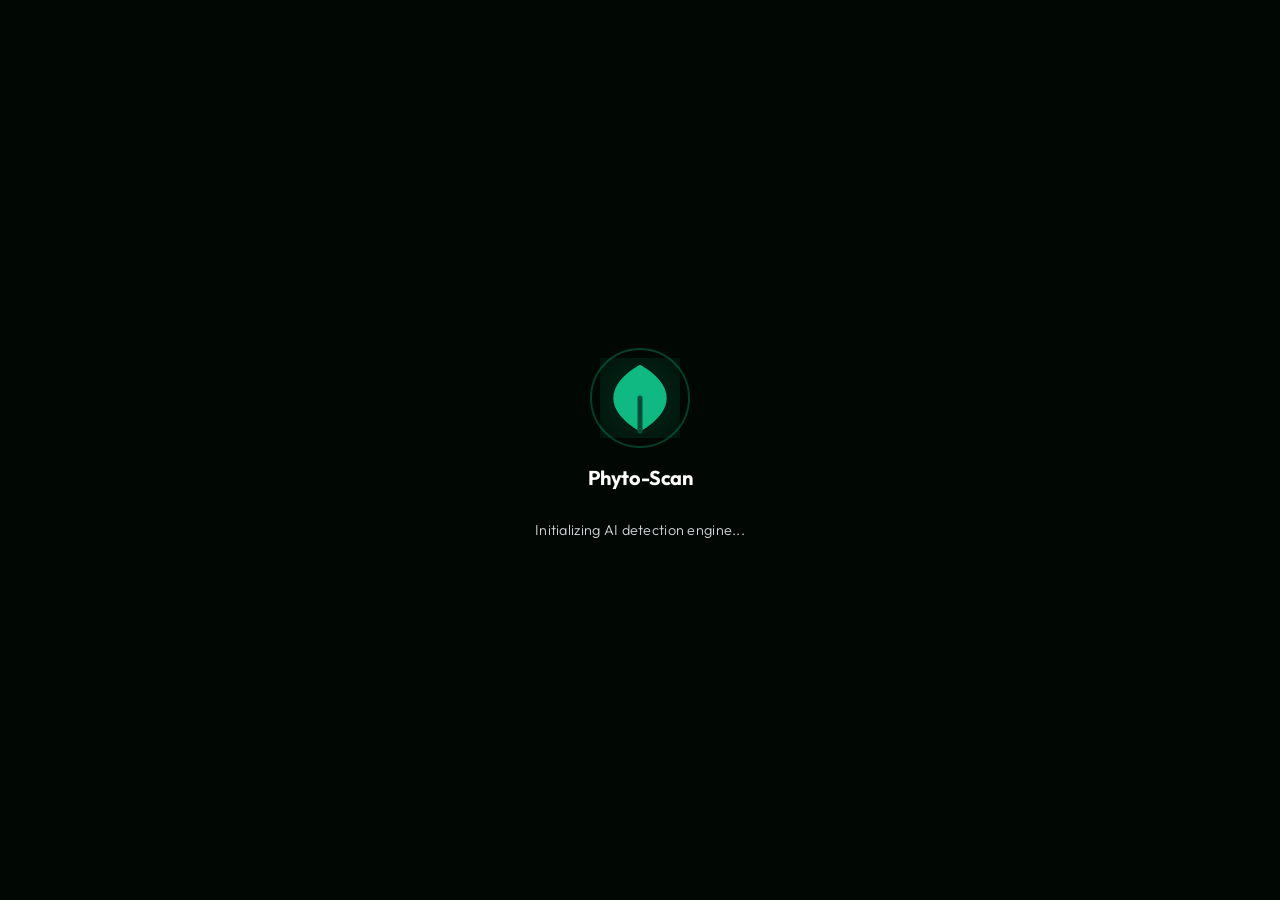
==== frontend/index.html @ ae66dea2 "SaaS Transformation: Phyto-Scan rebranding, dashboard metrics, and UI refinements" ====
<!DOCTYPE html>
<html lang="en">
<head>
    <meta charset="UTF-8">
    <meta name="viewport" content="width=device-width, initial-scale=1.0">
    <title>Phyto-Scan — Plant Disease Detection</title>
    <meta name="description" content="Upload a photo of your plant's leaves and get instant AI-powered disease diagnosis and treatment recommendations.">
    <link rel="preconnect" href="https://fonts.googleapis.com">
    <link rel="preconnect" href="https://fonts.gstatic.com" crossorigin>
    <link href="https://fonts.googleapis.com/css2?family=Outfit:wght@300;400;500;600;700;800&display=swap" rel="stylesheet">
    <link rel="stylesheet" href="/frontend/style.css">
</head>
<body>
    <div id="loader" class="loader-overlay">
        <div class="loader-content">
            <div class="leaf-loader">
                <svg viewBox="0 0 24 24" fill="none" class="leaf-svg">
                    <path d="M12 22C12 22 20 18 20 12C20 6 12 2 12 2C12 2 4 6 4 12C4 18 12 22 12 22Z" fill="#10B981" class="leaf-pulse"/>
                    <path d="M12 22V12" stroke="#064E3B" stroke-width="1.5" stroke-linecap="round"/>
                </svg>
                <div class="pulse-ring"></div>
            </div>
            <h2 style="font-size: 1.25rem; margin: 0;">Phyto-Scan</h2>
            <p style="margin: 0; font-size: 0.9rem;">Initializing AI detection engine...</p>
        </div>
    </div>

    <div class="bg-animated">
        <div class="hero-bg-image"></div>
        <div class="blob blob1"></div>
        <div class="blob blob2"></div>
        <div class="blob blob3"></div>
        <div class="noise-overlay"></div>
    </div>

    <nav class="glass-nav">
        <div class="nav-container">
            <a href="/" class="logo" style="text-decoration: none; color: inherit;">
                <img src="/frontend/logo.png" alt="Phyto-Scan Logo" class="logo-image" style="height: 44px; width: auto;">
                <span class="logo-text">PHYTO-<span class="highlight">SCAN</span></span>
            </a>
            <div style="display: flex; gap: 2rem; align-items: center;">
                <!-- Pricing and Docs hidden for initial launch as per user request -->
                <!-- <div class="nav-links" style="display: flex; gap: 1.5rem; font-size: 0.9rem; font-weight: 500;">
                    <a href="/pricing" style="text-decoration: none; color: var(--text-muted); transition: color 0.3s;" onmouseover="this.style.color='#fff'" onmouseout="this.style.color='var(--text-muted)'">Pricing</a>
                    <a href="/docs" style="text-decoration: none; color: var(--text-muted); transition: color 0.3s;" onmouseover="this.style.color='#fff'" onmouseout="this.style.color='var(--text-muted)'">Docs</a>
                </div> -->
                <div class="auth-buttons" id="navAuth">
                    <a href="/login" class="btn btn-ghost" style="text-decoration: none;">Login</a>
                    <a href="/register" class="btn btn-primary" style="text-decoration: none;">Get Started</a>
                </div>
            </div>
        </div>
    </nav>

    <main class="hero" style="min-height: 80vh; padding: 6rem 2rem 2rem;">
        <div class="hero-container" style="gap: 2rem;">
            <!-- LEFT: Content -->
            <div class="hero-content fade-in-blur stagger-1">
                <div class="badge">
                    <span class="pulse-dot"></span> AI Model Active &amp; Ready
                </div>
                <h1>Detect Plant<br>Disease <span class="highlight">Instantly</span></h1>
                <p>Upload a photo of any plant leaf. Our advanced computer vision engine identifies diseases, nutrient deficiencies, and delivers actionable treatment plans in seconds.</p>

                <!-- Feature highlights -->
                <div class="hero-features">
                    <div class="hero-feature">
                        <div class="hero-feature-icon">
                            <svg width="18" height="18" viewBox="0 0 24 24" fill="none" stroke="currentColor" stroke-width="2"><path d="M13 2L3 14h9l-1 8 10-12h-9l1-8z"/></svg>
                        </div>
                        <span>Instant results</span>
                    </div>
                    <div class="hero-feature">
                        <div class="hero-feature-icon">
                            <svg width="18" height="18" viewBox="0 0 24 24" fill="none" stroke="currentColor" stroke-width="2"><circle cx="12" cy="12" r="10"/><path d="M12 8v4l3 3"/></svg>
                        </div>
                        <span>38 plant species</span>
                    </div>
                    <div class="hero-feature">
                        <div class="hero-feature-icon">
                            <svg width="18" height="18" viewBox="0 0 24 24" fill="none" stroke="currentColor" stroke-width="2"><path d="M12 22s8-4 8-10V5l-8-3-8 3v7c0 6 8 10 8 10z"/></svg>
                        </div>
                        <span>High accuracy</span>
                    </div>
                </div>

                <div class="cta-group">
                    <a href="/upload" class="btn btn-primary btn-large btn-glow" style="text-decoration: none; display: flex; align-items: center; gap: 0.6rem;">
                        <svg width="20" height="20" viewBox="0 0 24 24" fill="none" stroke="currentColor" stroke-width="2.5"><polyline points="16 16 12 12 8 16"/><line x1="12" y1="12" x2="12" y2="21"/><path d="M20.39 18.39A5 5 0 0 0 18 9h-1.26A8 8 0 1 0 3 16.3"/></svg>
                        Scan a Plant Now
                    </a>
                    <div class="guest-note">
                        <svg width="14" height="14" viewBox="0 0 24 24" fill="none" stroke="currentColor" stroke-width="2"><path d="M12 22s8-4 8-10V5l-8-3-8 3v7c0 6 8 10 8 10z"/></svg>
                        <span>Free to use &mdash; no account needed</span>
                    </div>
                </div>
            </div>

            <!-- RIGHT: Animated Scanner Visual -->
            <div class="hero-visual glass-panel fade-in-blur stagger-2">
                <div class="scanner-ui">
                    <!-- Top status bar -->
                    <div class="scanner-header">
                        <div style="display: flex; align-items: center; gap: 0.5rem;">
                            <div style="width: 8px; height: 8px; background: var(--primary); border-radius: 50%; animation: pulse-dot 2s infinite;"></div>
                            <span style="font-size: 0.75rem; color: var(--primary); font-weight: 600; letter-spacing: 1px;">SCANNING</span>
                        </div>
                        <span style="font-size: 0.7rem; color: var(--text-muted);">Model v2.1</span>
                    </div>
                    <!-- Leaf image area -->
                    <div class="mock-image-container">
                        <svg class="abstract-leaf" viewBox="0 0 100 100" fill="none">
                            <!-- Leaf shape filled -->
                            <path d="M50 90C50 90 85 75 85 50C85 25 50 10 50 10C50 10 15 25 15 50C15 75 50 90 50 90Z" fill="rgba(16,185,129,0.08)" stroke="#10B981" stroke-width="1.5"/>
                            <!-- Leaf veins -->
                            <path d="M50 85V15" stroke="rgba(16,185,129,0.3)" stroke-width="0.8" stroke-linecap="round"/>
                            <path d="M50 45Q35 38 25 30" stroke="rgba(16,185,129,0.2)" stroke-width="0.6" stroke-linecap="round"/>
                            <path d="M50 55Q35 50 22 48" stroke="rgba(16,185,129,0.2)" stroke-width="0.6" stroke-linecap="round"/>
                            <path d="M50 65Q35 62 28 60" stroke="rgba(16,185,129,0.2)" stroke-width="0.6" stroke-linecap="round"/>
                            <path d="M50 45Q65 38 75 30" stroke="rgba(16,185,129,0.2)" stroke-width="0.6" stroke-linecap="round"/>
                            <path d="M50 55Q65 50 78 48" stroke="rgba(16,185,129,0.2)" stroke-width="0.6" stroke-linecap="round"/>
                            <path d="M50 65Q65 62 72 60" stroke="rgba(16,185,129,0.2)" stroke-width="0.6" stroke-linecap="round"/>
                            <!-- Disease spots -->
                            <circle cx="35" cy="42" r="5" fill="rgba(245,158,11,0.25)" stroke="#F59E0B" stroke-width="1" class="spot"/>
                            <circle cx="62" cy="57" r="4" fill="rgba(245,158,11,0.25)" stroke="#F59E0B" stroke-width="1" class="spot"/>
                            <circle cx="40" cy="65" r="3" fill="rgba(239,68,68,0.2)" stroke="#EF4444" stroke-width="0.8" class="spot"/>
                            <!-- Crosshair targeting the main spot -->
                            <circle cx="35" cy="42" r="10" fill="none" stroke="rgba(245,158,11,0.5)" stroke-width="0.8" stroke-dasharray="2 2" class="spot"/>
                        </svg>
                        <div class="scan-line"></div>
                        <!-- Corner brackets -->
                        <div class="scan-corner tl"></div>
                        <div class="scan-corner tr"></div>
                        <div class="scan-corner bl"></div>
                        <div class="scan-corner br"></div>
                    </div>
                    <!-- Animated results -->
                    <div class="scanner-results">
                        <div class="result-row">
                            <span class="result-label">Disease</span>
                            <div class="loading-skeleton" style="width: 55%; height: 10px;"></div>
                        </div>
                        <div class="result-row">
                            <span class="result-label">Confidence</span>
                            <div class="loading-skeleton" style="width: 35%; height: 10px;"></div>
                        </div>
                        <div class="result-row">
                            <span class="result-label">Treatment</span>
                            <div class="loading-skeleton" style="width: 70%; height: 10px;"></div>
                        </div>
                    </div>
                </div>
            </div>
        </div>
    </main>
    <script src="/frontend/script.js"></script>
</body>
</html>
---- frontend/style.css ----
:root {
    /* Refined Color Palette - Deep Luxury Theme */
    --bg-dark: #010804;
    --primary: #10B981;
    --primary-hover: #059669;
    --primary-glow: rgba(16, 185, 129, 0.4);
    --secondary: #064E3B;
    --accent: #F59E0B;

    --text-main: #FFFFFF;
    /* Brighter for better readability */
    --text-muted: #D1D5DB;
    /* Lighter muted text */

    /* Enhanced Glassmorphism Tokens */
    --glass-bg: rgba(255, 255, 255, 0.02);
    /* Softer background */
    --glass-border: rgba(255, 255, 255, 0.08);
    --glass-highlight: rgba(255, 255, 255, 0.12);
    --panel-shadow: 0 20px 40px -10px rgba(0, 0, 0, 0.8), 0 0 1px 0 rgba(255, 255, 255, 0.1) inset;

    --font-sans: 'Outfit', 'Inter', -apple-system, sans-serif;
    --border-radius: 20px;
}

/* ===== LOADER OVERLAY (must be position:fixed to not push content down) ===== */
.loader-overlay {
    position: fixed;
    inset: 0;
    z-index: 9999;
    background: var(--bg-dark);
    display: flex;
    align-items: center;
    justify-content: center;
    opacity: 1;
    visibility: visible;
    transition: opacity 0.5s ease, visibility 0.5s ease;
}

.loader-content {
    display: flex;
    flex-direction: column;
    align-items: center;
    gap: 1.5rem;
    text-align: center;
}

.leaf-loader {
    position: relative;
    width: 80px;
    height: 80px;
}

.leaf-svg {
    width: 80px;
    height: 80px;
    animation: leaf-pulse-anim 1.5s ease-in-out infinite;
}

.leaf-pulse {
    filter: drop-shadow(0 0 12px rgba(16, 185, 129, 0.7));
}

.pulse-ring {
    position: absolute;
    inset: -10px;
    border: 2px solid rgba(16, 185, 129, 0.3);
    border-radius: 50%;
    animation: ring-expand 1.5s ease-out infinite;
}

@keyframes leaf-pulse-anim {

    0%,
    100% {
        transform: scale(1);
    }

    50% {
        transform: scale(1.08);
    }
}

@keyframes ring-expand {
    0% {
        transform: scale(0.8);
        opacity: 1;
    }

    100% {
        transform: scale(1.5);
        opacity: 0;
    }
}


/* Custom Scrollbar */
::-webkit-scrollbar {
    width: 10px;
    height: 10px;
}

::-webkit-scrollbar-track {
    background: var(--bg-dark);
}

::-webkit-scrollbar-thumb {
    background: rgba(255, 255, 255, 0.15);
    border-radius: 5px;
}

::-webkit-scrollbar-thumb:hover {
    background: rgba(255, 255, 255, 0.25);
}

/* Selection Styling */
::selection {
    background: rgba(16, 185, 129, 0.3);
    color: #fff;
}

* {
    margin: 0;
    padding: 0;
    box-sizing: border-box;
    font-family: var(--font-sans);
    -webkit-font-smoothing: antialiased;
}

body {
    background-color: var(--bg-dark);
    color: var(--text-main);
    min-height: 100vh;
    overflow-x: hidden;
    position: relative;
    line-height: 1.6;
}

/* Typography Enhancements */
h1,
h2,
h3 {
    letter-spacing: -0.02em;
    color: var(--text-main);
}

h1 {
    font-size: clamp(2.5rem, 6vw, 4rem);
    /* Slightly smaller, more comfortable */
    font-weight: 700;
    line-height: 1.1;
    margin-bottom: 1.5rem;
}

h2 {
    font-size: 2.25rem;
    font-weight: 700;
}

p {
    font-size: 1.1rem;
    color: var(--text-muted);
    font-weight: 300;
    letter-spacing: 0.02em;
    line-height: 1.7;
    /* Improved readability */
}

.highlight {
    background: linear-gradient(135deg, #10B981, #6EE7B7);
    -webkit-background-clip: text;
    background-clip: text;
    -webkit-text-fill-color: transparent;
}

/* Background Refinement */
.bg-animated {
    position: fixed;
    inset: 0;
    z-index: -2;
    background: radial-gradient(circle at center, #062a1a 0%, #010804 100%);
}

.hero-bg-image {
    position: fixed;
    inset: 0;
    z-index: -1;
    background: url('/frontend/hero.png') no-repeat center center;
    background-size: cover;
    opacity: 0.35;
    filter: blur(5px) brightness(0.7);
    animation: slow-zoom 40s infinite linear;
}

@keyframes slow-zoom {
    0% {
        transform: scale(1);
    }

    50% {
        transform: scale(1.15);
    }

    100% {
        transform: scale(1);
    }
}

.blob {
    position: absolute;
    filter: blur(100px);
    border-radius: 50%;
    opacity: 0.6;
    pointer-events: none;
}

/* Premium Buttons */
.btn {
    padding: 0.75rem 1.5rem;
    /* Slightly tighter for comfort */
    border-radius: 12px;
    font-weight: 500;
    /* Softer weight */
    transition: all 0.3s cubic-bezier(0.16, 1, 0.3, 1);
    box-shadow: 0 2px 4px rgba(0, 0, 0, 0.1);
    cursor: pointer;
    border: none;
    font-size: 0.95rem;
}

.btn:focus-visible {
    outline: 2px solid var(--primary);
    outline-offset: 2px;
}

.btn-primary {
    background: linear-gradient(135deg, #10B981, #059669);
    color: #fff;
    box-shadow: 0 4px 12px rgba(16, 185, 129, 0.3);
}

.btn-primary:hover {
    background: linear-gradient(135deg, #0ea572, #047857);
    transform: translateY(-2px);
    box-shadow: 0 8px 20px rgba(16, 185, 129, 0.4);
}

.btn-glow {
    position: relative;
    overflow: hidden;
}

.btn-glow::after {
    content: '';
    position: absolute;
    top: -50%;
    left: -60%;
    width: 30%;
    height: 200%;
    background: rgba(255, 255, 255, 0.15);
    transform: skewX(-20deg);
    transition: left 0.5s ease;
    pointer-events: none;
}

.btn-glow:hover::after {
    left: 130%;
}

.btn-outline {
    border: 1px solid var(--glass-border);
    background: rgba(255, 255, 255, 0.02);
    color: var(--text-main);
}

.btn-outline:hover {
    border-color: rgba(16, 185, 129, 0.4);
    background: rgba(16, 185, 129, 0.05);
    transform: translateY(-1px);
}

/* Glass Panels with Multi-Layer Depth */
.glass-panel {
    background: rgba(255, 255, 255, 0.02);
    backdrop-filter: blur(30px);
    /* Increased blur for smoother look */
    -webkit-backdrop-filter: blur(30px);
    border: 1px solid rgba(255, 255, 255, 0.06);
    border-radius: var(--border-radius);
    box-shadow: var(--panel-shadow);
}

.btn-ghost {
    background: transparent;
    color: var(--text-muted);
}

.btn-ghost:hover {
    color: var(--text-main);
    background: var(--glass-bg);
}

.btn-large {
    padding: 1rem 2.5rem;
    font-size: 1.125rem;
}

/* Navigation Refinement */
.glass-nav {
    position: fixed;
    top: 0;
    left: 0;
    width: 100%;
    z-index: 1000;
    background: rgba(1, 8, 4, 0.6);
    backdrop-filter: blur(20px);
    -webkit-backdrop-filter: blur(20px);
    border-bottom: 1px solid rgba(255, 255, 255, 0.05);
    transition: all 0.3s ease;
}

.nav-container {
    max-width: 1400px;
    margin: 0 auto;
    padding: 1.25rem 2.5rem;
    display: flex;
    justify-content: space-between;
    align-items: center;
}

.logo {
    display: flex;
    align-items: center;
    gap: 0.75rem;
    font-weight: 700;
    font-size: 1.5rem;
    letter-spacing: -0.5px;
}

.logo-icon {
    width: 32px;
    height: 32px;
    filter: drop-shadow(0 0 10px var(--primary-glow));
}

.auth-buttons {
    display: flex;
    gap: 1rem;
}

/* --- Page Specific Styles Merged Here --- */

/* Hero Section (Index) */
.hero {
    min-height: 100vh;
    display: flex;
    align-items: center;
    padding: 7rem 2rem 4rem;
    /* top padding clears the fixed navbar */
    max-width: 1280px;
    margin: 0 auto;
}

.hero-container {
    display: grid;
    grid-template-columns: 1fr 1fr;
    gap: 4rem;
    align-items: center;
    width: 100%;
}

.hero-content {
    padding: 3rem;
}

.badge {
    display: inline-flex;
    align-items: center;
    gap: 0.5rem;
    padding: 0.5rem 1rem;
    background: rgba(16, 185, 129, 0.1);
    border: 1px solid rgba(16, 185, 129, 0.2);
    border-radius: 99px;
    font-size: 0.875rem;
    color: var(--primary);
    margin-bottom: 1.5rem;
    font-weight: 500;
}

.pulse-dot {
    width: 8px;
    height: 8px;
    background: var(--primary);
    border-radius: 50%;
    box-shadow: 0 0 0 0 var(--primary-glow);
    animation: pulse-dot 2s infinite;
}

@keyframes pulse-dot {
    0% {
        box-shadow: 0 0 0 0 var(--primary-glow);
    }

    70% {
        box-shadow: 0 0 0 10px rgba(16, 185, 129, 0);
    }

    100% {
        box-shadow: 0 0 0 0 rgba(16, 185, 129, 0);
    }
}

.cta-group {
    display: flex;
    flex-direction: column;
    gap: 1rem;
    margin-top: 2.5rem;
    align-items: flex-start;
}

.guest-note {
    display: flex;
    align-items: center;
    gap: 0.5rem;
    font-size: 0.875rem;
    color: var(--text-muted);
    padding-left: 0.5rem;
}

/* Hero Feature Pills */
.hero-features {
    display: flex;
    flex-wrap: wrap;
    gap: 0.75rem;
    margin-top: 1.75rem;
}

.hero-feature {
    display: flex;
    align-items: center;
    gap: 0.5rem;
    padding: 0.4rem 0.9rem;
    background: rgba(255, 255, 255, 0.04);
    border: 1px solid rgba(255, 255, 255, 0.08);
    border-radius: 99px;
    font-size: 0.85rem;
    color: var(--text-muted);
    white-space: nowrap;
}

.hero-feature-icon {
    color: var(--primary);
    display: flex;
    align-items: center;
}

/* Scanner UI (Index/Upload) */
.hero-visual {
    padding: 2rem;
    aspect-ratio: 1;
    display: flex;
    align-items: center;
    justify-content: center;
    background: linear-gradient(135deg, rgba(255, 255, 255, 0.05), rgba(255, 255, 255, 0.01));
}

.scanner-ui {
    width: 100%;
    height: 100%;
    position: relative;
    display: flex;
    flex-direction: column;
    gap: 2rem;
}

.mock-image-container {
    flex-grow: 1;
    background: rgba(0, 0, 0, 0.3);
    border-radius: 16px;
    border: 1px dashed var(--glass-highlight);
    position: relative;
    overflow: hidden;
    display: flex;
    align-items: center;
    justify-content: center;
}

.abstract-leaf {
    width: 70%;
    height: 70%;
    opacity: 0.9;
}

/* Scan corner brackets */
.scan-corner {
    position: absolute;
    width: 16px;
    height: 16px;
    border-color: var(--primary);
    border-style: solid;
    opacity: 0.7;
}

.scan-corner.tl {
    top: 10px;
    left: 10px;
    border-width: 2px 0 0 2px;
}

.scan-corner.tr {
    top: 10px;
    right: 10px;
    border-width: 2px 2px 0 0;
}

.scan-corner.bl {
    bottom: 10px;
    left: 10px;
    border-width: 0 0 2px 2px;
}

.scan-corner.br {
    bottom: 10px;
    right: 10px;
    border-width: 0 2px 2px 0;
}

/* Scanner result rows */
.scanner-results {
    display: flex;
    flex-direction: column;
    gap: 0.6rem;
    padding: 0.25rem 0;
}

.result-row {
    display: flex;
    align-items: center;
    gap: 0.75rem;
}

.result-label {
    font-size: 0.7rem;
    color: var(--text-muted);
    min-width: 70px;
    text-transform: uppercase;
    letter-spacing: 0.5px;
}

.spot {
    animation: blink 3s infinite alternate;
}

@keyframes blink {

    0%,
    100% {
        opacity: 0.4;
    }

    50% {
        opacity: 1;
        filter: drop-shadow(0 0 5px currentColor);
    }
}

.scan-line {
    position: absolute;
    top: 0;
    left: 0;
    width: 100%;
    height: 2px;
    background: var(--primary);
    box-shadow: 0 0 20px 5px var(--primary-glow);
    animation: scan 4s ease-in-out infinite;
}

@keyframes scan {
    0% {
        top: -10%;
        opacity: 0;
    }

    10% {
        opacity: 1;
    }

    90% {
        opacity: 1;
    }

    100% {
        top: 110%;
        opacity: 0;
    }
}

.loading-skeleton {
    height: 12px;
    background: linear-gradient(90deg, var(--glass-highlight) 25%, rgba(255, 255, 255, 0.2) 50%, var(--glass-highlight) 75%);
    background-size: 200% 100%;
    animation: loading-shimmer 2s infinite linear;
    border-radius: 6px;
    width: 100%;
}

@keyframes loading-shimmer {
    0% {
        background-position: 200% 0;
    }

    100% {
        background-position: -200% 0;
    }
}

/* Info Page Styles */
.info-main {
    min-height: calc(100vh - 2rem);
    padding: 5rem 1.5rem 2rem;
    display: flex;
    align-items: flex-start;
    justify-content: center;
}

.info-container {
    width: 100%;
    max-width: 800px;
    padding: 3rem;
}

.info-header {
    text-align: center;
    margin-bottom: 3rem;
}

.info-header h1 {
    font-size: 2.5rem;
    margin-bottom: 1rem;
}

.info-grid {
    display: grid;
    grid-template-columns: 1fr 1fr;
    gap: 2rem;
    margin-bottom: 3rem;
}

.info-card {
    background: rgba(16, 185, 129, 0.05);
    border: 1px solid var(--glass-border);
    border-radius: 16px;
    padding: 2rem;
    transition: transform 0.3s ease;
}

.info-card:hover {
    transform: translateY(-5px);
    background: rgba(16, 185, 129, 0.1);
}

.info-card h3 {
    color: var(--primary);
    margin-bottom: 1rem;
    display: flex;
    align-items: center;
    gap: 0.5rem;
}

.info-card p,
.info-card li {
    color: var(--text-muted);
    line-height: 1.6;
    font-size: 0.95rem;
}

.info-card ul {
    padding-left: 1.5rem;
    margin-top: 1rem;
}

.info-card li {
    margin-bottom: 0.5rem;
}

.action-container {
    text-align: center;
    margin-top: 2rem;
    padding-top: 2rem;
    border-top: 1px solid var(--glass-border);
}

/* Dashboard Styles */
.dashboard-main {
    min-height: calc(100vh - 2rem);
    padding: 5rem 1.5rem 2rem;
    display: flex;
    flex-direction: column;
    align-items: center;
}

.dashboard-container {
    width: 100%;
    max-width: 1000px;
    display: grid;
    grid-template-columns: 280px 1fr;
    gap: 2rem;
}

.sidebar {
    display: flex;
    flex-direction: column;
    gap: 1rem;
}

.sidebar-item {
    padding: 1rem 1.5rem;
    border-radius: 12px;
    background: rgba(255, 255, 255, 0.03);
    border: 1px solid var(--glass-border);
    color: var(--text-muted);
    cursor: pointer;
    transition: all 0.3s ease;
    display: flex;
    align-items: center;
    gap: 0.75rem;
    text-decoration: none;
}

.sidebar-item:hover,
.sidebar-item.active {
    background: rgba(16, 185, 129, 0.1);
    border-color: var(--primary);
    color: #fff;
}

.content-area {
    background: rgba(255, 255, 255, 0.02);
    border: 1px solid var(--glass-border);
    border-radius: 20px;
    padding: 2.5rem;
    min-height: 500px;
}

.section-header {
    display: flex;
    justify-content: space-between;
    align-items: center;
    margin-bottom: 2rem;
    padding-bottom: 1rem;
    border-bottom: 1px solid var(--glass-border);
}

.api-key-card {
    background: rgba(255, 255, 255, 0.02);
    border: 1px solid var(--glass-border);
    border-radius: 16px;
    padding: 1.5rem;
    margin-bottom: 1rem;
    display: flex;
    justify-content: space-between;
    align-items: center;
    transition: all 0.3s ease;
}

.api-key-card:hover {
    border-color: rgba(16, 185, 129, 0.3);
    background: rgba(255, 255, 255, 0.04);
    transform: translateY(-2px);
}

.api-key-info h4 {
    font-size: 1.1rem;
    margin-bottom: 0.25rem;
    font-family: monospace;
    color: var(--primary);
    letter-spacing: 1px;
}

.api-key-meta {
    font-size: 0.85rem;
    color: var(--text-muted);
}

.status-badge {
    padding: 4px 12px;
    border-radius: 20px;
    font-size: 0.75rem;
    font-weight: 600;
}

.status-active {
    background: rgba(16, 185, 129, 0.1);
    color: #10B981;
    border: 1px solid #10B981;
}

.status-expired {
    background: rgba(239, 68, 68, 0.1);
    color: #ef4444;
    border: 1px solid #ef4444;
}

.empty-state {
    text-align: center;
    padding: 4rem 2rem;
    color: var(--text-muted);
    font-size: 1.05rem;
    background: rgba(255, 255, 255, 0.01);
    border-radius: 16px;
    border: 1px dashed rgba(255, 255, 255, 0.1);
}

/* Auth Styles */
.auth-main {
    min-height: calc(100vh - 2rem);
    display: flex;
    align-items: center;
    justify-content: center;
    padding: 5rem 1.5rem 2rem;
}

.auth-container {
    width: 100%;
    max-width: 480px;
    padding: 3rem;
    box-shadow: 0 30px 60px -12px rgba(0, 0, 0, 0.7);
}

.auth-header {
    text-align: center;
    margin-bottom: 2.5rem;
}

.auth-header h2 {
    font-size: 2.25rem;
    font-weight: 700;
    margin-bottom: 0.5rem;
}

.auth-form {
    display: flex;
    flex-direction: column;
    gap: 1.25rem;
}

.form-group {
    display: flex;
    flex-direction: column;
    gap: 0.5rem;
    text-align: left;
}

.form-group label {
    font-size: 0.875rem;
    font-weight: 500;
    color: var(--text-main);
    padding-left: 0.25rem;
}

.input-wrapper {
    position: relative;
    display: flex;
    align-items: center;
}

.input-icon {
    position: absolute;
    left: 1rem;
    width: 20px;
    height: 20px;
    color: var(--text-muted);
    transition: color 0.3s ease;
}

.input-wrapper input,
.glass-input {
    width: 100%;
    padding: 0.85rem 1rem 0.85rem 3rem;
    background: rgba(0, 0, 0, 0.2);
    border: 1px solid var(--glass-border);
    border-radius: 12px;
    color: var(--text-main);
    font-size: 1rem;
    outline: none;
    transition: all 0.3s ease;
}

.glass-input {
    padding-left: 1rem;
}

.input-wrapper input:focus,
.glass-input:focus {
    border-color: rgba(16, 185, 129, 0.5);
    background: rgba(16, 185, 129, 0.02);
    box-shadow: 0 0 0 3px rgba(16, 185, 129, 0.1);
}

.eye-btn {
    position: absolute;
    right: 1rem;
    background: transparent;
    border: none;
    color: var(--text-muted);
    cursor: pointer;
    display: flex;
    align-items: center;
    justify-content: center;
}

.form-options {
    display: flex;
    justify-content: space-between;
    align-items: center;
    font-size: 0.875rem;
}

.checkbox-container {
    display: flex;
    align-items: center;
    gap: 0.5rem;
    cursor: pointer;
    color: var(--text-muted);
}

.checkmark {
    width: 18px;
    height: 18px;
    background: rgba(0, 0, 0, 0.2);
    border: 1px solid var(--glass-border);
    border-radius: 4px;
    display: flex;
    align-items: center;
    justify-content: center;
}

.checkbox-container input {
    display: none;
}

.checkbox-container input:checked~.checkmark {
    background: var(--primary);
    border-color: var(--primary);
}

.checkbox-container input:checked~.checkmark::after {
    content: "";
    width: 5px;
    height: 10px;
    border: solid white;
    border-width: 0 2px 2px 0;
    transform: rotate(45deg);
    margin-bottom: 2px;
}

.forgot-link {
    color: var(--primary);
    text-decoration: none;
}

.auth-switch {
    text-align: center;
    margin-top: 1.5rem;
    font-size: 0.95rem;
    color: var(--text-muted);
}

.auth-switch a {
    color: var(--primary);
    text-decoration: none;
    font-weight: 500;
}

.divider {
    display: flex;
    align-items: center;
    text-align: center;
    margin: 1.5rem 0;
    color: var(--text-muted);
    font-size: 0.875rem;
}

.divider::before,
.divider::after {
    content: '';
    flex: 1;
    border-bottom: 1px solid var(--glass-border);
}

.divider span {
    padding: 0 1rem;
}

/* Upload Specific Styles */
.upload-main {
    min-height: calc(100vh - 2rem);
    display: flex;
    align-items: center;
    justify-content: center;
    padding: 5rem 1.5rem 2rem;
}

.upload-container {
    width: 100%;
    max-width: 800px;
    padding: 3rem;
    text-align: center;
}

.upload-zone {
    border: 2px dashed var(--glass-highlight);
    border-radius: 20px;
    padding: 4rem 2rem;
    background: rgba(0, 0, 0, 0.2);
    transition: all 0.3s ease;
    min-height: 400px;
    display: flex;
    align-items: center;
    justify-content: center;
    flex-direction: column;
}

.upload-zone.drag-active {
    border-color: var(--primary);
    background: rgba(16, 185, 129, 0.1);
    transform: scale(1.02);
}

.upload-icon {
    width: 80px;
    height: 80px;
    color: var(--primary);
    margin-bottom: 1rem;
    filter: drop-shadow(0 0 10px var(--primary-glow));
}

.file-hint {
    display: block;
    font-size: 0.875rem;
    color: var(--text-muted);
    margin-top: 1rem;
}

#imagePreview {
    max-width: 100%;
    max-height: 400px;
    border-radius: 12px;
    box-shadow: 0 10px 30px rgba(0, 0, 0, 0.5);
    border: 1px solid var(--glass-highlight);
}

.preview-actions {
    display: flex;
    gap: 1rem;
}

.scan-container {
    position: relative;
    width: 100%;
    max-width: 400px;
    border-radius: 12px;
    overflow: hidden;
    box-shadow: 0 0 30px rgba(16, 185, 129, 0.2);
}

.scan-image-wrapper {
    position: relative;
    width: 100%;
    display: flex;
}

#scanImagePreview {
    width: 100%;
    filter: contrast(1.2) sepia(0.2) hue-rotate(100deg);
}

.scan-overlay {
    position: absolute;
    inset: 0;
    background: linear-gradient(180deg, rgba(16, 185, 129, 0) 0%, rgba(16, 185, 129, 0.1) 50%, rgba(16, 185, 129, 0) 100%);
    background-size: 100% 200%;
    animation: scan-pulse 2s infinite linear;
}

.scan-line-active {
    position: absolute;
    top: 50%;
    left: 0;
    width: 100%;
    height: 2px;
    background: #10B981;
    box-shadow: 0 0 15px 5px rgba(16, 185, 129, 0.6);
    animation: scan-move 3s infinite ease-in-out;
}

@keyframes scan-move {
    0% {
        top: 0%;
    }

    50% {
        top: 100%;
    }

    100% {
        top: 0%;
    }
}

@keyframes scan-pulse {
    0% {
        background-position: 0% -100%;
    }

    100% {
        background-position: 0% 100%;
    }
}

.glass-panel-inner {
    background: rgba(255, 255, 255, 0.05);
    border: 1px solid var(--glass-highlight);
    border-radius: 16px;
    padding: 2.5rem;
    width: 100%;
    max-width: 500px;
    text-align: left;
}

.result-header {
    display: flex;
    align-items: center;
    gap: 1rem;
    margin-bottom: 2rem;
}

.status-indicator {
    width: 16px;
    height: 16px;
    border-radius: 50%;
}

.status-indicator.healthy {
    background: var(--primary);
    box-shadow: 0 0 15px rgba(16, 185, 129, 0.6);
}

.status-indicator.warning {
    background: var(--accent);
    box-shadow: 0 0 15px rgba(245, 158, 11, 0.6);
}

.status-indicator.danger {
    background: #EF4444;
    box-shadow: 0 0 15px rgba(239, 68, 68, 0.6);
}

.confidence-bar {
    width: 100%;
    height: 8px;
    background: rgba(255, 255, 255, 0.1);
    border-radius: 4px;
    margin-bottom: 0.5rem;
    overflow: hidden;
}

.confidence-fill {
    height: 100%;
    background: var(--primary);
    border-radius: 4px;
    transition: width 1.5s cubic-bezier(0.16, 1, 0.3, 1);
}

.recommendation-box {
    background: rgba(0, 0, 0, 0.2);
    border-left: 4px solid var(--primary);
    padding: 1.5rem;
    border-radius: 0 8px 8px 0;
}

/* Utilities */
.w-100 {
    width: 100%;
}

.mt-2 {
    margin-top: 0.5rem;
}

.mt-4 {
    margin-top: 1rem;
}

/* High-End Animations */
.fade-in-blur {
    opacity: 0;
    filter: blur(10px);
    transform: translateY(20px);
    animation: fadeInBlur 1s cubic-bezier(0.16, 1, 0.3, 1) forwards;
}

@keyframes fadeInBlur {
    to {
        opacity: 1;
        filter: blur(0);
        transform: translateY(0);
    }
}

.stagger-1 {
    animation-delay: 0.1s;
}

.stagger-2 {
    animation-delay: 0.2s;
}

.stagger-3 {
    animation-delay: 0.3s;
}

.stagger-4 {
    animation-delay: 0.4s;
}

.fade-in-up {
    opacity: 0;
    transform: translateY(30px);
    animation: fadeUp 0.8s cubic-bezier(0.16, 1, 0.3, 1) forwards;
}

.delay-1 {
    animation-delay: 0.2s;
}

@keyframes fadeUp {
    to {
        opacity: 1;
        transform: translateY(0);
    }
}

/* Responsive */
/* Dashbord Sidebar & Sections */
.sidebar-group {
    display: flex;
    flex-direction: column;
    gap: 0.5rem;
}

.sidebar-divider {
    border: 0;
    border-top: 1px solid rgba(255, 255, 255, 0.1);
    margin: 1rem 0;
}

.sidebar-item {
    background: transparent;
    border: none;
    cursor: pointer;
    text-align: left;
    width: 100%;
}

.sidebar-item.active {
    background: rgba(16, 185, 129, 0.1);
    color: var(--primary);
    border-right: 3px solid var(--primary);
}

/* History Component */
.history-item {
    display: grid;
    grid-template-columns: auto 1fr auto auto;
    align-items: center;
    gap: 1.5rem;
    padding: 1.25rem;
    background: rgba(255, 255, 255, 0.03);
    border: 1px solid rgba(255, 255, 255, 0.05);
    border-radius: 12px;
    margin-bottom: 1rem;
    transition: all 0.3s ease;
}

.history-item:hover {
    background: rgba(255, 255, 255, 0.05);
    transform: translateX(5px);
}

.history-date {
    font-size: 0.85rem;
    color: var(--text-muted);
    min-width: 100px;
}

.history-name {
    font-weight: 600;
    color: var(--text);
}

.history-confidence {
    padding: 0.25rem 0.75rem;
    background: rgba(16, 185, 129, 0.1);
    color: var(--primary);
    border-radius: 20px;
    font-size: 0.85rem;
    font-weight: 500;
}

/* ===== Premium Result Card (Upload Page) ===== */
.result-card {
    width: 100%;
    background: rgba(255, 255, 255, 0.03);
    border: 1px solid rgba(255, 255, 255, 0.08);
    border-radius: 20px;
    padding: 2rem;
    display: flex;
    flex-direction: column;
    gap: 1.5rem;
    animation: fade-in 0.4s ease;
}

.result-status-header {
    display: flex;
    justify-content: center;
}

.result-status-badge {
    display: inline-flex;
    align-items: center;
    gap: 0.5rem;
    padding: 0.5rem 1.25rem;
    border-radius: 999px;
    font-size: 0.9rem;
    font-weight: 600;
    letter-spacing: 0.3px;
    background: rgba(245, 158, 11, 0.1);
    border: 1px solid rgba(245, 158, 11, 0.3);
    color: #F59E0B;
    transition: all 0.4s ease;
}

.result-status-badge.healthy {
    background: rgba(16, 185, 129, 0.1);
    border-color: rgba(16, 185, 129, 0.3);
    color: #10B981;
}

.result-status-badge.diseased {
    background: rgba(245, 158, 11, 0.1);
    border-color: rgba(245, 158, 11, 0.3);
    color: #F59E0B;
}

.result-disease-block {
    text-align: center;
    border-bottom: 1px solid rgba(255,255,255,0.06);
    padding-bottom: 1.5rem;
}

.result-meta-label {
    font-size: 0.7rem;
    text-transform: uppercase;
    letter-spacing: 1.5px;
    color: var(--text-muted);
    margin-bottom: 0.5rem;
}

.result-disease-name {
    font-size: 1.6rem;
    font-weight: 700;
    color: var(--text-main);
    letter-spacing: -0.5px;
    line-height: 1.2;
}

.result-confidence-block {
    display: flex;
    flex-direction: column;
    gap: 0.6rem;
}

.result-confidence-header {
    display: flex;
    justify-content: space-between;
    align-items: center;
}

.result-confidence-value {
    font-size: 1.1rem;
    font-weight: 700;
    color: var(--primary);
}

.confidence-bar {
    width: 100%;
    height: 8px;
    background: rgba(255, 255, 255, 0.06);
    border-radius: 99px;
    overflow: hidden;
}

.confidence-fill {
    height: 100%;
    background: linear-gradient(90deg, #10B981, #6EE7B7);
    border-radius: 99px;
    transition: width 1.2s cubic-bezier(0.16, 1, 0.3, 1);
    box-shadow: 0 0 10px rgba(16, 185, 129, 0.4);
}

.recommendation-box {
    display: flex;
    gap: 1rem;
    align-items: flex-start;
    background: rgba(16, 185, 129, 0.04);
    border: 1px solid rgba(16, 185, 129, 0.12);
    border-left: 3px solid var(--primary);
    border-radius: 12px;
    padding: 1rem 1.25rem;
}

.recommendation-icon {
    color: var(--primary);
    flex-shrink: 0;
    margin-top: 2px;
}

.recommendation-box h4 {
    font-size: 0.8rem;
    text-transform: uppercase;
    letter-spacing: 1px;
    color: var(--primary);
    margin-bottom: 0.4rem;
}

.recommendation-box p {
    font-size: 0.92rem;
    color: var(--text-muted);
    line-height: 1.6;
    margin: 0;
}

/* ===== SaaS Dashboard Extensions ===== */
.stats-grid {
    margin-bottom: 2.5rem;
}

.stat-card {
    background: rgba(255, 255, 255, 0.03);
    border: 1px solid rgba(255, 255, 255, 0.08);
    transition: all 0.3s ease;
}

.stat-card:hover {
    border-color: var(--primary);
    transform: translateY(-5px);
    background: rgba(255, 255, 255, 0.05);
}

.mini-trend {
    font-weight: 600;
    letter-spacing: 0.3px;
}

.sidebar-item svg {
    opacity: 0.6;
    transition: opacity 0.3s ease;
}

.sidebar-item:hover svg, 
.sidebar-item.active svg {
    opacity: 1;
    color: var(--primary);
}

.sidebar-divider {
    border: none;
    border-top: 1px solid rgba(255, 255, 255, 0.06);
    margin: 1.5rem 0.5rem;
}

/* Plan specific styles */
.plan-badge {
    padding: 0.2rem 0.6rem;
    border-radius: 4px;
    font-size: 0.7rem;
    font-weight: 700;
    text-transform: uppercase;
    letter-spacing: 0.5px;
    background: var(--primary);
    color: #fff;
}
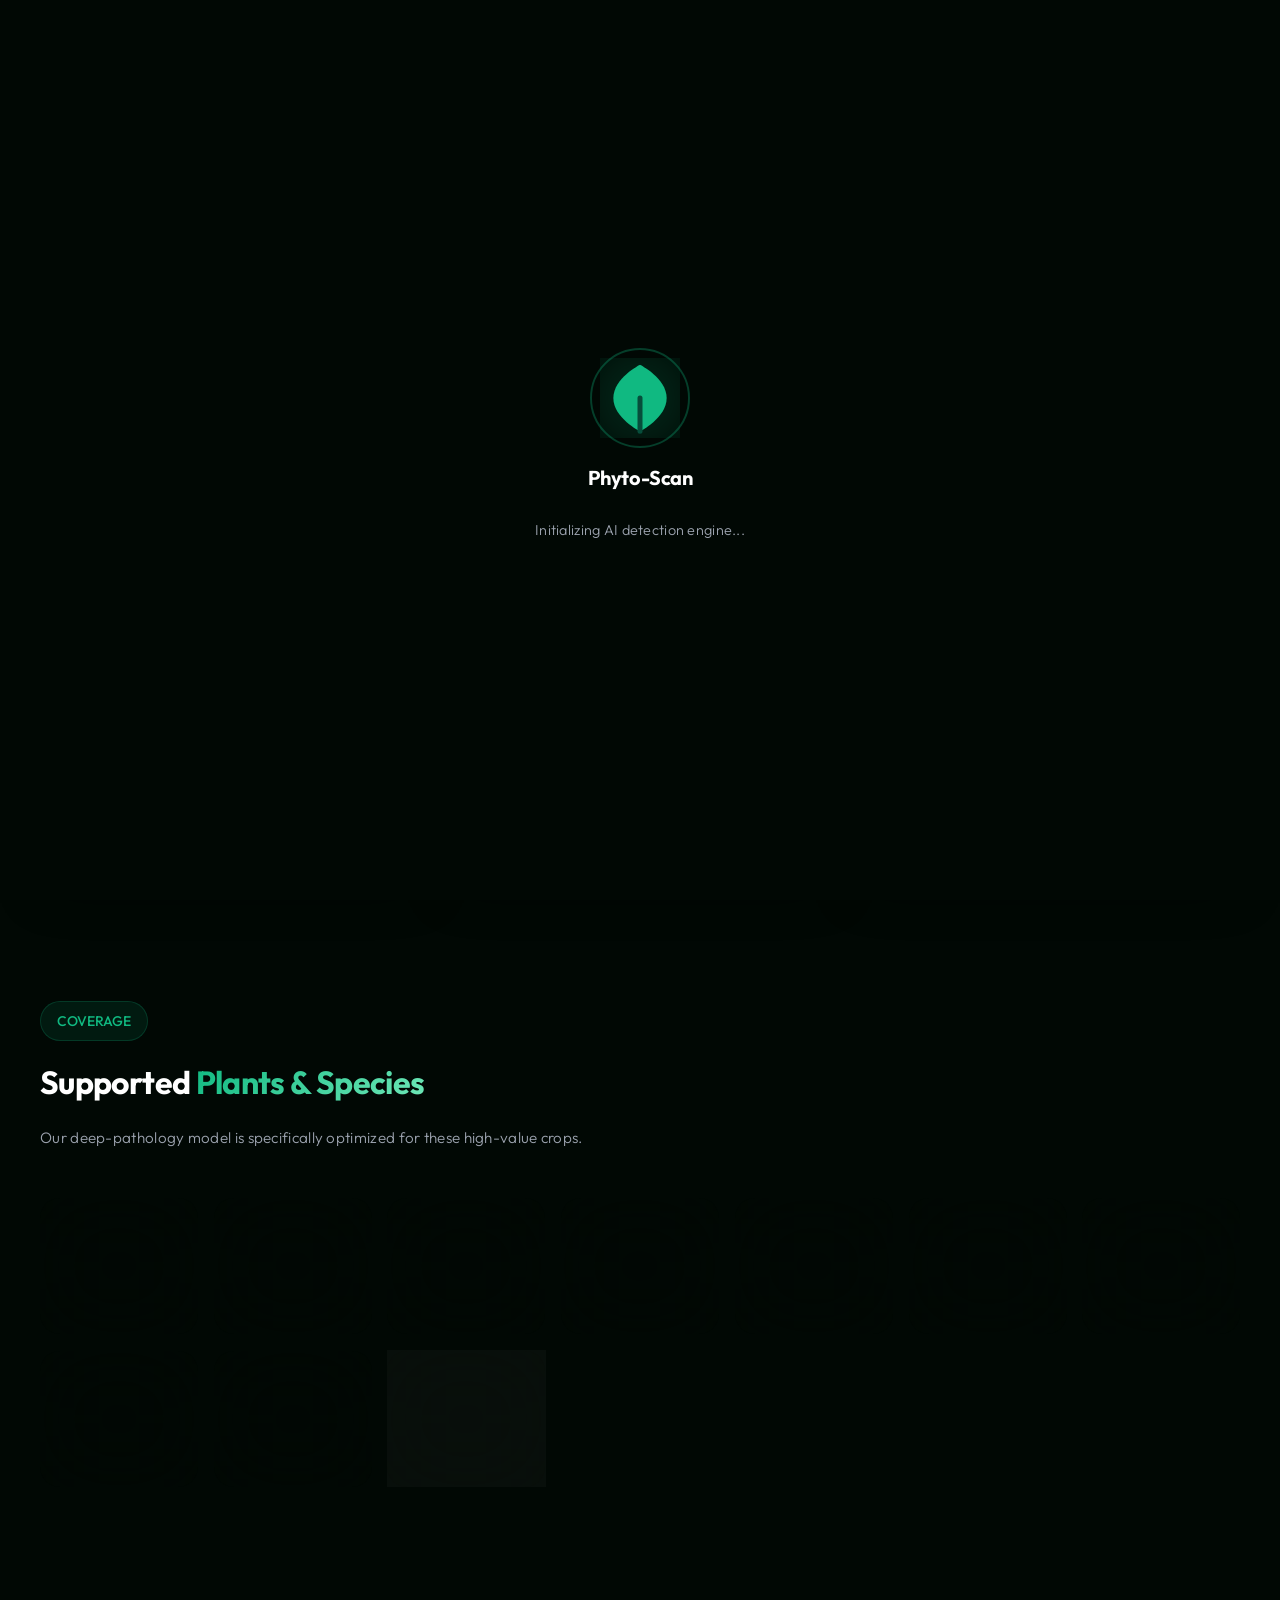
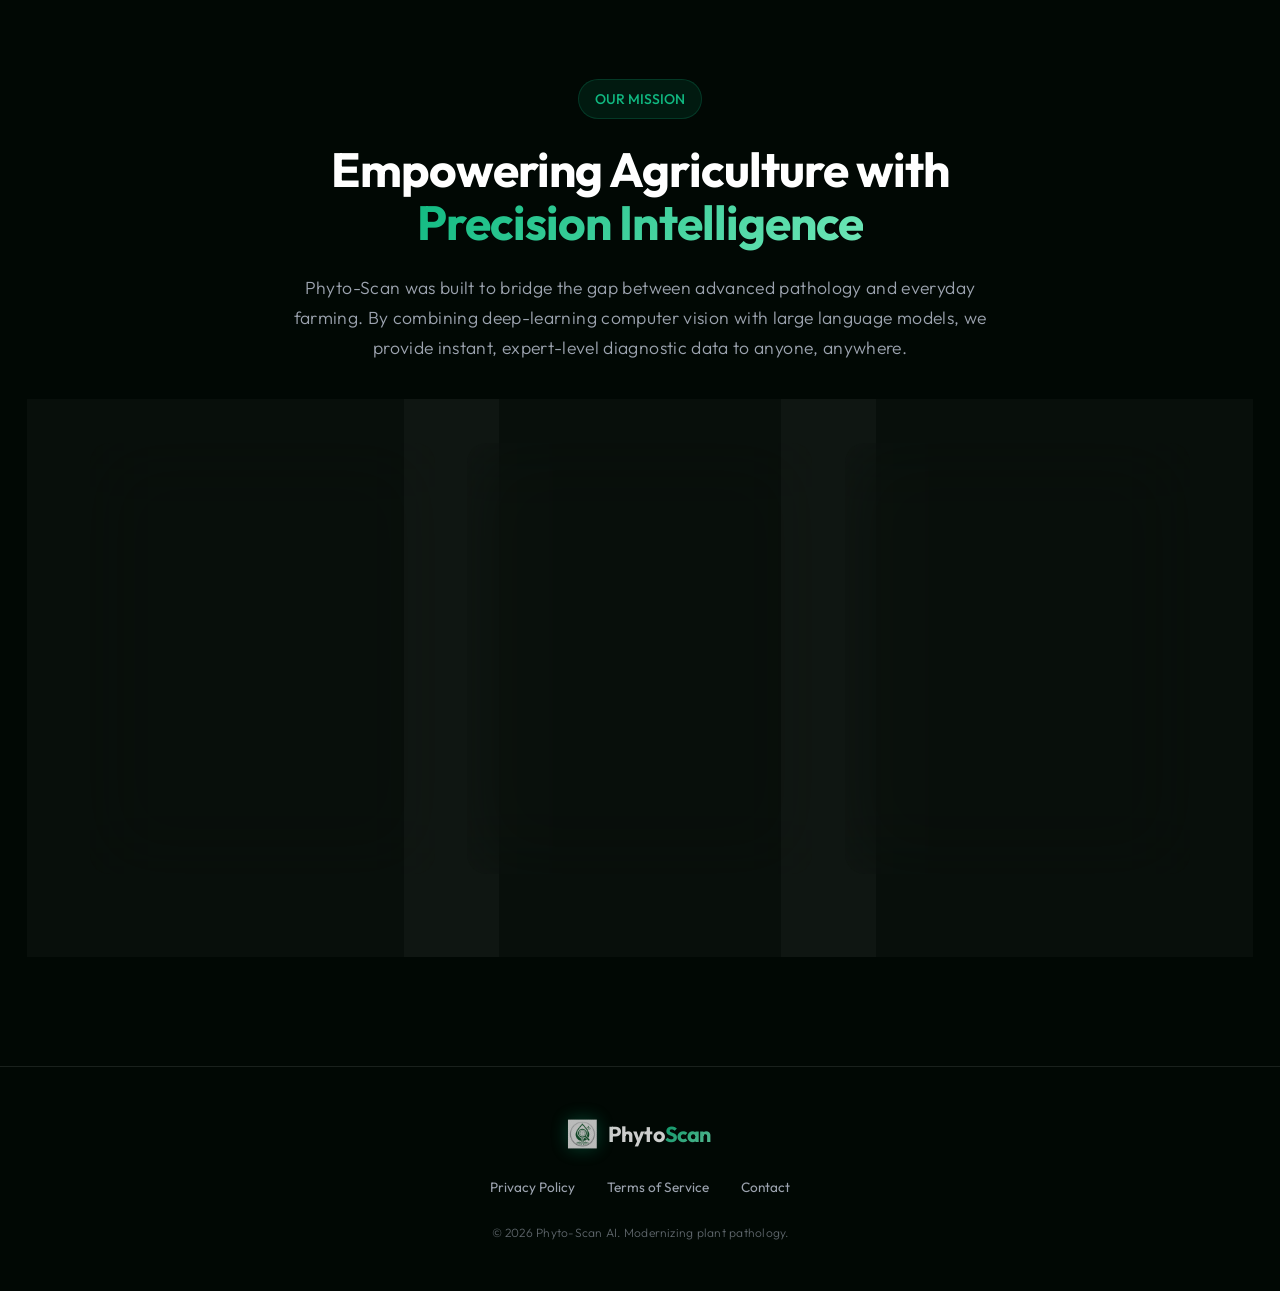
==== commit 8395f5bc: "Modernized UI, integrated Plant.id v3 with LLM advice, and refactored project structure Key changes:" ====
--- a/frontend/index.html
+++ b/frontend/index.html
@@ -35,16 +35,14 @@
 
     <nav class="glass-nav">
         <div class="nav-container">
-            <a href="/" class="logo" style="text-decoration: none; color: inherit;">
-                <img src="/frontend/logo.png" alt="Phyto-Scan Logo" class="logo-image" style="height: 44px; width: auto;">
-                <span class="logo-text">PHYTO-<span class="highlight">SCAN</span></span>
-            </a>
+            <div class="logo">
+                <img src="/frontend/logo.png" alt="Phyto-Scan" class="logo-icon">
+                <span>Phyto<span class="highlight">Scan</span></span>
+            </div>
             <div style="display: flex; gap: 2rem; align-items: center;">
-                <!-- Pricing and Docs hidden for initial launch as per user request -->
-                <!-- <div class="nav-links" style="display: flex; gap: 1.5rem; font-size: 0.9rem; font-weight: 500;">
-                    <a href="/pricing" style="text-decoration: none; color: var(--text-muted); transition: color 0.3s;" onmouseover="this.style.color='#fff'" onmouseout="this.style.color='var(--text-muted)'">Pricing</a>
-                    <a href="/docs" style="text-decoration: none; color: var(--text-muted); transition: color 0.3s;" onmouseover="this.style.color='#fff'" onmouseout="this.style.color='var(--text-muted)'">Docs</a>
-                </div> -->
+                <div class="nav-links" style="display: flex; gap: 1.5rem; font-size: 0.9rem; font-weight: 500;">
+                    <a href="#about" style="text-decoration: none; color: var(--text-muted); transition: var(--transition-smooth);" onmouseover="this.style.color='#fff'" onmouseout="this.style.color='var(--text-muted)'">About</a>
+                </div>
                 <div class="auth-buttons" id="navAuth">
                     <a href="/login" class="btn btn-ghost" style="text-decoration: none;">Login</a>
                     <a href="/register" class="btn btn-primary" style="text-decoration: none;">Get Started</a>
@@ -53,107 +51,274 @@
         </div>
     </nav>
 
-    <main class="hero" style="min-height: 80vh; padding: 6rem 2rem 2rem;">
-        <div class="hero-container" style="gap: 2rem;">
+    <main class="hero" style="min-height: 70vh; padding: 5rem 2rem 1rem;">
+        <div class="hero-container" style="gap: 2rem; align-items: center;">
             <!-- LEFT: Content -->
-            <div class="hero-content fade-in-blur stagger-1">
-                <div class="badge">
-                    <span class="pulse-dot"></span> AI Model Active &amp; Ready
-                </div>
-                <h1>Detect Plant<br>Disease <span class="highlight">Instantly</span></h1>
-                <p>Upload a photo of any plant leaf. Our advanced computer vision engine identifies diseases, nutrient deficiencies, and delivers actionable treatment plans in seconds.</p>
-
-                <!-- Feature highlights -->
-                <div class="hero-features">
-                    <div class="hero-feature">
-                        <div class="hero-feature-icon">
-                            <svg width="18" height="18" viewBox="0 0 24 24" fill="none" stroke="currentColor" stroke-width="2"><path d="M13 2L3 14h9l-1 8 10-12h-9l1-8z"/></svg>
-                        </div>
-                        <span>Instant results</span>
-                    </div>
-                    <div class="hero-feature">
-                        <div class="hero-feature-icon">
-                            <svg width="18" height="18" viewBox="0 0 24 24" fill="none" stroke="currentColor" stroke-width="2"><circle cx="12" cy="12" r="10"/><path d="M12 8v4l3 3"/></svg>
-                        </div>
-                        <span>38 plant species</span>
-                    </div>
-                    <div class="hero-feature">
-                        <div class="hero-feature-icon">
-                            <svg width="18" height="18" viewBox="0 0 24 24" fill="none" stroke="currentColor" stroke-width="2"><path d="M12 22s8-4 8-10V5l-8-3-8 3v7c0 6 8 10 8 10z"/></svg>
-                        </div>
-                        <span>High accuracy</span>
-                    </div>
-                </div>
-
-                <div class="cta-group">
-                    <a href="/upload" class="btn btn-primary btn-large btn-glow" style="text-decoration: none; display: flex; align-items: center; gap: 0.6rem;">
-                        <svg width="20" height="20" viewBox="0 0 24 24" fill="none" stroke="currentColor" stroke-width="2.5"><polyline points="16 16 12 12 8 16"/><line x1="12" y1="12" x2="12" y2="21"/><path d="M20.39 18.39A5 5 0 0 0 18 9h-1.26A8 8 0 1 0 3 16.3"/></svg>
-                        Scan a Plant Now
-                    </a>
-                    <div class="guest-note">
-                        <svg width="14" height="14" viewBox="0 0 24 24" fill="none" stroke="currentColor" stroke-width="2"><path d="M12 22s8-4 8-10V5l-8-3-8 3v7c0 6 8 10 8 10z"/></svg>
-                        <span>Free to use &mdash; no account needed</span>
+            <div class="hero-content fade-in-blur stagger-1" style="flex: 1;">
+                <div class="badge" style="margin-bottom: 1rem;">
+                    <span class="pulse-dot"></span> AI Model Active
+                </div>
+                <h1 style="font-size: clamp(2.2rem, 5vw, 3.2rem); line-height: 1.1; margin-bottom: 0.75rem;">Healthy Plants,<br><span class="highlight">Higher Yields</span></h1>
+                <p style="font-size: 0.95rem; max-width: 480px; margin-bottom: 1.5rem; color: var(--text-muted);">Snap a photo for instant disease diagnosis and Gemini treatment protocols. Built for precision agriculture.</p>
+                
+                <div class="cta-group" style="margin-bottom: 2rem;">
+                    <button id="openScannerBtn" class="btn btn-primary btn-large btn-glow" style="padding: 0.8rem 2rem; font-size: 0.95rem; display: flex; align-items: center; gap: 0.6rem;">
+                        <svg width="18" height="18" viewBox="0 0 24 24" fill="none" stroke="currentColor" stroke-width="2.5"><polyline points="16 16 12 12 8 16"/><line x1="12" y1="12" x2="12" y2="21"/><path d="M20.39 18.39A5 5 0 0 0 18 9h-1.26A8 8 0 1 0 3 16.3"/></svg>
+                        Start Scanning
+                    </button>
+                </div>
+
+                <!-- MINI SPECIES GRID -->
+                <div style="display: flex; flex-wrap: wrap; gap: 0.75rem; opacity: 0.9;">
+                    <div style="display: flex; align-items: center; gap: 0.5rem; font-size: 0.75rem; background: rgba(255,255,255,0.03); padding: 0.4rem 0.8rem; border-radius: 20px; border: 1px solid rgba(255,255,255,0.05);">
+                        <span>🍎 Apple</span>
+                    </div>
+                    <div style="display: flex; align-items: center; gap: 0.5rem; font-size: 0.75rem; background: rgba(255,255,255,0.03); padding: 0.4rem 0.8rem; border-radius: 20px; border: 1px solid rgba(255,255,255,0.05);">
+                        <span>🍅 Tomato</span>
+                    </div>
+                    <div style="display: flex; align-items: center; gap: 0.5rem; font-size: 0.75rem; background: rgba(255,255,255,0.03); padding: 0.4rem 0.8rem; border-radius: 20px; border: 1px solid rgba(255,255,255,0.05);">
+                        <span>🌽 Corn</span>
+                    </div>
+                    <div style="display: flex; align-items: center; gap: 0.5rem; font-size: 0.75rem; background: rgba(255,255,255,0.03); padding: 0.4rem 0.8rem; border-radius: 20px; border: 1px solid rgba(255,255,255,0.05);">
+                        <span>🥔 Potato</span>
+                    </div>
+                    <div style="display: flex; align-items: center; gap: 0.5rem; font-size: 0.75rem; background: rgba(255,255,255,0.03); padding: 0.4rem 0.8rem; border-radius: 20px; border: 1px solid rgba(255,255,255,0.05);">
+                        <span>+34 more</span>
                     </div>
                 </div>
             </div>
 
             <!-- RIGHT: Animated Scanner Visual -->
-            <div class="hero-visual glass-panel fade-in-blur stagger-2">
+            <div class="hero-visual glass-panel fade-in-blur stagger-2" style="flex: 0.8; max-width: 420px; padding: 1.5rem;">
                 <div class="scanner-ui">
-                    <!-- Top status bar -->
-                    <div class="scanner-header">
+                    <div class="scanner-header" style="margin-bottom: 1rem;">
                         <div style="display: flex; align-items: center; gap: 0.5rem;">
-                            <div style="width: 8px; height: 8px; background: var(--primary); border-radius: 50%; animation: pulse-dot 2s infinite;"></div>
-                            <span style="font-size: 0.75rem; color: var(--primary); font-weight: 600; letter-spacing: 1px;">SCANNING</span>
-                        </div>
-                        <span style="font-size: 0.7rem; color: var(--text-muted);">Model v2.1</span>
-                    </div>
-                    <!-- Leaf image area -->
-                    <div class="mock-image-container">
-                        <svg class="abstract-leaf" viewBox="0 0 100 100" fill="none">
-                            <!-- Leaf shape filled -->
-                            <path d="M50 90C50 90 85 75 85 50C85 25 50 10 50 10C50 10 15 25 15 50C15 75 50 90 50 90Z" fill="rgba(16,185,129,0.08)" stroke="#10B981" stroke-width="1.5"/>
-                            <!-- Leaf veins -->
-                            <path d="M50 85V15" stroke="rgba(16,185,129,0.3)" stroke-width="0.8" stroke-linecap="round"/>
-                            <path d="M50 45Q35 38 25 30" stroke="rgba(16,185,129,0.2)" stroke-width="0.6" stroke-linecap="round"/>
-                            <path d="M50 55Q35 50 22 48" stroke="rgba(16,185,129,0.2)" stroke-width="0.6" stroke-linecap="round"/>
-                            <path d="M50 65Q35 62 28 60" stroke="rgba(16,185,129,0.2)" stroke-width="0.6" stroke-linecap="round"/>
-                            <path d="M50 45Q65 38 75 30" stroke="rgba(16,185,129,0.2)" stroke-width="0.6" stroke-linecap="round"/>
-                            <path d="M50 55Q65 50 78 48" stroke="rgba(16,185,129,0.2)" stroke-width="0.6" stroke-linecap="round"/>
-                            <path d="M50 65Q65 62 72 60" stroke="rgba(16,185,129,0.2)" stroke-width="0.6" stroke-linecap="round"/>
-                            <!-- Disease spots -->
-                            <circle cx="35" cy="42" r="5" fill="rgba(245,158,11,0.25)" stroke="#F59E0B" stroke-width="1" class="spot"/>
-                            <circle cx="62" cy="57" r="4" fill="rgba(245,158,11,0.25)" stroke="#F59E0B" stroke-width="1" class="spot"/>
-                            <circle cx="40" cy="65" r="3" fill="rgba(239,68,68,0.2)" stroke="#EF4444" stroke-width="0.8" class="spot"/>
-                            <!-- Crosshair targeting the main spot -->
-                            <circle cx="35" cy="42" r="10" fill="none" stroke="rgba(245,158,11,0.5)" stroke-width="0.8" stroke-dasharray="2 2" class="spot"/>
-                        </svg>
-                        <div class="scan-line"></div>
-                        <!-- Corner brackets -->
-                        <div class="scan-corner tl"></div>
-                        <div class="scan-corner tr"></div>
-                        <div class="scan-corner bl"></div>
-                        <div class="scan-corner br"></div>
-                    </div>
-                    <!-- Animated results -->
-                    <div class="scanner-results">
-                        <div class="result-row">
-                            <span class="result-label">Disease</span>
-                            <div class="loading-skeleton" style="width: 55%; height: 10px;"></div>
-                        </div>
-                        <div class="result-row">
-                            <span class="result-label">Confidence</span>
-                            <div class="loading-skeleton" style="width: 35%; height: 10px;"></div>
-                        </div>
-                        <div class="result-row">
-                            <span class="result-label">Treatment</span>
-                            <div class="loading-skeleton" style="width: 70%; height: 10px;"></div>
-                        </div>
+                            <div style="width: 6px; height: 6px; background: var(--primary); border-radius: 50%; animation: pulse-dot 2s infinite;"></div>
+                            <span style="font-size: 0.65rem; color: var(--primary); font-weight: 700; letter-spacing: 1px;">AI ANALYTICS ACTIVE</span>
+                        </div>
+                    </div>
+                    <div class="mock-image-container" style="height: 180px; position: relative; display: flex; align-items: center; justify-content: center; background: rgba(0,0,0,0.3); border-radius: 12px; border: 1px solid rgba(255,255,255,0.05); overflow: hidden;">
+                        <img src="/frontend/leaf_hero.png" alt="Plant Scan" style="width: 100%; height: 100%; object-fit: cover; opacity: 0.8; animation: pulse-opacity 4s infinite ease-in-out;">
+                        <div class="scan-line" style="position: absolute; top: 0; left: 0; right: 0; height: 3px; background: var(--primary); box-shadow: 0 0 20px var(--primary); animation: scanMove 3s infinite ease-in-out;"></div>
+                    </div>
+                    <div style="margin-top: 1rem; display: flex; justify-content: space-between; font-size: 0.65rem; color: var(--text-muted);">
+                        <span>LATENCY: 1.2s</span>
+                        <span>PRECISION: 98.4%</span>
                     </div>
                 </div>
             </div>
         </div>
     </main>
-    <script src="/frontend/script.js"></script>
+
+    <!-- STEP-BY-STEP PROCESS -->
+    <section style="padding: 4rem 2rem; position: relative; z-index: 10; margin-top: -2rem;">
+        <div style="max-width: 1200px; margin: 0 auto; display: grid; grid-template-columns: repeat(auto-fit, minmax(280px, 1fr)); gap: 1.5rem;">
+            <!-- Step 1 -->
+            <div class="glass-panel" style="padding: 2.5rem; border-left: 3px solid var(--primary); transition: var(--transition-smooth);" onmouseover="this.style.background='rgba(255,255,255,0.05)'" onmouseout="this.style.background='var(--glass-bg)'">
+                <span style="font-size: 0.75rem; color: var(--primary); font-weight: 800; opacity: 0.5;">STEP 01</span>
+                <h3 style="margin: 0.75rem 0; font-size: 1.3rem;">Capture</h3>
+                <p style="font-size: 0.9rem; color: var(--text-muted); line-height: 1.6;">Upload or take a photo of any suspicious plant leaf symptomatic of disease.</p>
+            </div>
+            <!-- Step 2 -->
+            <div class="glass-panel" style="padding: 2.5rem; border-left: 3px solid var(--primary); transition: var(--transition-smooth);" onmouseover="this.style.background='rgba(255,255,255,0.05)'" onmouseout="this.style.background='var(--glass-bg)'">
+                <span style="font-size: 0.75rem; color: var(--primary); font-weight: 800; opacity: 0.5;">STEP 02</span>
+                <h3 style="margin: 0.75rem 0; font-size: 1.3rem;">Diagnose</h3>
+                <p style="font-size: 0.9rem; color: var(--text-muted); line-height: 1.6;">Our neural engine scans 38+ indicators to identify pathologists and deficiencies.</p>
+            </div>
+            <!-- Step 3 -->
+            <div class="glass-panel" style="padding: 2.5rem; border-left: 3px solid var(--primary); transition: var(--transition-smooth);" onmouseover="this.style.background='rgba(255,255,255,0.05)'" onmouseout="this.style.background='var(--glass-bg)'">
+                <span style="font-size: 0.75rem; color: var(--primary); font-weight: 800; opacity: 0.5;">STEP 03</span>
+                <h3 style="margin: 0.75rem 0; font-size: 1.3rem;">Recover</h3>
+                <p style="font-size: 0.9rem; color: var(--text-muted); line-height: 1.6;">Get customized organic recovery plans and expert medicine data from Gemini AI.</p>
+            </div>
+        </div>
+    </section>
+
+    <!-- SUPPORTED CROPS GALLERY -->
+    <section id="crops" style="padding: 4rem 2rem; position: relative; z-index: 10;">
+        <div style="max-width: 1200px; margin: 0 auto;">
+            <div style="margin-bottom: 3rem; text-align: left;">
+                <div class="badge" style="margin-bottom: 1rem;">COVERAGE</div>
+                <h2 style="font-size: 2rem; margin-bottom: 1rem;">Supported <span class="highlight">Plants & Species</span></h2>
+                <p style="color: var(--text-muted); font-size: 0.95rem;">Our deep-pathology model is specifically optimized for these high-value crops.</p>
+            </div>
+            
+            <div style="display: grid; grid-template-columns: repeat(auto-fill, minmax(140px, 1fr)); gap: 1rem;">
+                <!-- Crop Card -->
+                <div class="glass-panel" style="padding: 1.5rem; text-align: center; display: flex; flex-direction: column; align-items: center; gap: 0.75rem; transition: var(--transition-smooth);" onmouseover="this.style.borderColor='var(--primary)'" onmouseout="this.style.borderColor='rgba(255,255,255,0.1)'">
+                    <span style="font-size: 2rem;">🍎</span>
+                    <span style="font-weight: 600; font-size: 0.9rem;">Apple</span>
+                </div>
+                <div class="glass-panel" style="padding: 1.5rem; text-align: center; display: flex; flex-direction: column; align-items: center; gap: 0.75rem; transition: var(--transition-smooth);" onmouseover="this.style.borderColor='var(--primary)'" onmouseout="this.style.borderColor='rgba(255,255,255,0.1)'">
+                    <span style="font-size: 2rem;">🍒</span>
+                    <span style="font-weight: 600; font-size: 0.9rem;">Cherry</span>
+                </div>
+                <div class="glass-panel" style="padding: 1.5rem; text-align: center; display: flex; flex-direction: column; align-items: center; gap: 0.75rem; transition: var(--transition-smooth);" onmouseover="this.style.borderColor='var(--primary)'" onmouseout="this.style.borderColor='rgba(255,255,255,0.1)'">
+                    <span style="font-size: 2rem;">🌽</span>
+                    <span style="font-weight: 600; font-size: 0.9rem;">Corn</span>
+                </div>
+                <div class="glass-panel" style="padding: 1.5rem; text-align: center; display: flex; flex-direction: column; align-items: center; gap: 0.75rem; transition: var(--transition-smooth);" onmouseover="this.style.borderColor='var(--primary)'" onmouseout="this.style.borderColor='rgba(255,255,255,0.1)'">
+                    <span style="font-size: 2rem;">🍇</span>
+                    <span style="font-weight: 600; font-size: 0.9rem;">Grape</span>
+                </div>
+                <div class="glass-panel" style="padding: 1.5rem; text-align: center; display: flex; flex-direction: column; align-items: center; gap: 0.75rem; transition: var(--transition-smooth);" onmouseover="this.style.borderColor='var(--primary)'" onmouseout="this.style.borderColor='rgba(255,255,255,0.1)'">
+                    <span style="font-size: 2rem;">🍑</span>
+                    <span style="font-weight: 600; font-size: 0.9rem;">Peach</span>
+                </div>
+                <div class="glass-panel" style="padding: 1.5rem; text-align: center; display: flex; flex-direction: column; align-items: center; gap: 0.75rem; transition: var(--transition-smooth);" onmouseover="this.style.borderColor='var(--primary)'" onmouseout="this.style.borderColor='rgba(255,255,255,0.1)'">
+                    <span style="font-size: 2rem;">🌶️</span>
+                    <span style="font-weight: 600; font-size: 0.9rem;">Pepper</span>
+                </div>
+                <div class="glass-panel" style="padding: 1.5rem; text-align: center; display: flex; flex-direction: column; align-items: center; gap: 0.75rem; transition: var(--transition-smooth);" onmouseover="this.style.borderColor='var(--primary)'" onmouseout="this.style.borderColor='rgba(255,255,255,0.1)'">
+                    <span style="font-size: 2rem;">🥔</span>
+                    <span style="font-weight: 600; font-size: 0.9rem;">Potato</span>
+                </div>
+                <div class="glass-panel" style="padding: 1.5rem; text-align: center; display: flex; flex-direction: column; align-items: center; gap: 0.75rem; transition: var(--transition-smooth);" onmouseover="this.style.borderColor='var(--primary)'" onmouseout="this.style.borderColor='rgba(255,255,255,0.1)'">
+                    <span style="font-size: 2rem;">🍓</span>
+                    <span style="font-weight: 600; font-size: 0.9rem;">Strawberry</span>
+                </div>
+                <div class="glass-panel" style="padding: 1.5rem; text-align: center; display: flex; flex-direction: column; align-items: center; gap: 0.75rem; transition: var(--transition-smooth);" onmouseover="this.style.borderColor='var(--primary)'" onmouseout="this.style.borderColor='rgba(255,255,255,0.1)'">
+                    <span style="font-size: 2rem;">🍅</span>
+                    <span style="font-weight: 600; font-size: 0.9rem;">Tomato</span>
+                </div>
+                <div class="glass-panel" style="padding: 1.5rem; text-align: center; box-shadow: inset 0 0 20px rgba(16,185,129,0.05); display: flex; flex-direction: column; align-items: center; gap: 0.75rem; cursor: pointer; border: 1px dashed var(--primary-glow);">
+                    <span style="font-size: 1.2rem; color: var(--primary); font-weight: 800;">10K+</span>
+                    <span style="font-weight: 600; font-size: 0.8rem; color: var(--text-muted);">Species</span>
+                </div>
+            </div>
+        </div>
+    </section>
+
+    <!-- ABOUT SECTION -->
+    <section id="about" style="padding: 8rem 2rem; position: relative; z-index: 10;">
+        <div style="max-width: 1100px; margin: 0 auto;">
+            <div style="text-align: center; margin-bottom: 5rem;" class="fade-in-blur">
+                <div class="badge" style="margin: 0 auto 1.5rem;">OUR MISSION</div>
+                <h2 style="font-size: 3rem; line-height: 1.1; margin-bottom: 1.5rem;">Empowering Agriculture with<br><span class="highlight">Precision Intelligence</span></h2>
+                <p style="max-width: 700px; margin: 0 auto; color: var(--text-muted); font-size: 1.1rem; line-height: 1.7;">Phyto-Scan was built to bridge the gap between advanced pathology and everyday farming. By combining deep-learning computer vision with large language models, we provide instant, expert-level diagnostic data to anyone, anywhere.</p>
+            </div>
+
+            <div style="display: grid; grid-template-columns: repeat(auto-fit, minmax(300px, 1fr)); gap: 2rem;">
+                <!-- Card 1 -->
+                <div class="glass-panel" style="padding: 3rem; display: flex; flex-direction: column; gap: 1.5rem; transition: var(--transition-smooth);" onmouseover="this.style.transform='translateY(-10px)'" onmouseout="this.style.transform='translateY(0)'">
+                    <div style="width: 50px; height: 50px; background: rgba(16, 185, 129, 0.1); border-radius: 12px; display: flex; align-items: center; justify-content: center; color: var(--primary);">
+                        <svg width="24" height="24" viewBox="0 0 24 24" fill="none" stroke="currentColor" stroke-width="2"><path d="M12 22s8-4 8-10V5l-8-3-8 3v7c0 6 8 10 8 10z"/></svg>
+                    </div>
+                    <h3 style="font-size: 1.5rem;">Advanced Diagnosis</h3>
+                    <p style="color: var(--text-muted); line-height: 1.6;">Our integrated AI identifies thousands of species, with deep-pathology models optimized for 38 core agricultural categories.</p>
+                </div>
+                <!-- Card 2 -->
+                <div class="glass-panel" style="padding: 3rem; display: flex; flex-direction: column; gap: 1.5rem; border-top: 1px solid var(--primary); transition: var(--transition-smooth);" onmouseover="this.style.transform='translateY(-10px)'" onmouseout="this.style.transform='translateY(0)'">
+                    <div style="width: 50px; height: 50px; background: rgba(16, 185, 129, 0.1); border-radius: 12px; display: flex; align-items: center; justify-content: center; color: var(--primary);">
+                        <svg width="24" height="24" viewBox="0 0 24 24" fill="none" stroke="currentColor" stroke-width="2"><path d="M13 2L3 14h9l-1 8 10-12h-9l1-8z"/></svg>
+                    </div>
+                    <h3 style="font-size: 1.5rem;">AI-Powered Advice</h3>
+                    <p style="color: var(--text-muted); line-height: 1.6;">We don't just name the disease. We integrate with Gemini 2.0 to deliver context-aware treatment plans and recovery protocols.</p>
+                </div>
+                <!-- Card 3 -->
+                <div class="glass-panel" style="padding: 3rem; display: flex; flex-direction: column; gap: 1.5rem; transition: var(--transition-smooth);" onmouseover="this.style.transform='translateY(-10px)'" onmouseout="this.style.transform='translateY(0)'">
+                    <div style="width: 50px; height: 50px; background: rgba(16, 185, 129, 0.1); border-radius: 12px; display: flex; align-items: center; justify-content: center; color: var(--primary);">
+                        <svg width="24" height="24" viewBox="0 0 24 24" fill="none" stroke="currentColor" stroke-width="2"><rect x="2" y="3" width="20" height="14" rx="2" ry="2"></rect><line x1="8" y1="21" x2="16" y2="21"></line><line x1="12" y1="17" x2="12" y2="21"></line></svg>
+                    </div>
+                    <h3 style="font-size: 1.5rem;">Developer API</h3>
+                    <p style="color: var(--text-muted); line-height: 1.6;">Build your own apps with our core detection engine. Simply create a personal API key from your dashboard to start integrating high-precision plant pathology into any project.</p>
+                </div>
+            </div>
+        </div>
+    </section>
+
+    <!-- SCANNER MODAL -->
+    <div id="scannerModal" class="modal-overlay" style="display: none; position: fixed; inset: 0; background: rgba(0,0,0,0.8); backdrop-filter: blur(15px); -webkit-backdrop-filter: blur(15px); z-index: 2000; padding: 2rem; align-items: center; justify-content: center;">
+        <div class="glass-panel" style="width: 100%; max-width: 600px; padding: 0; overflow: hidden; position: relative; animation: modalUp 0.4s cubic-bezier(0.16, 1, 0.3, 1);">
+            <!-- Modal Close -->
+            <button id="closeModalBtn" style="position: absolute; top: 1.5rem; right: 1.5rem; background: rgba(255,255,255,0.05); border: 1px solid rgba(255,255,255,0.1); width: 36px; height: 36px; border-radius: 50%; color: #fff; cursor: pointer; display: flex; align-items: center; justify-content: center; z-index: 10;">
+                <svg width="20" height="20" viewBox="0 0 24 24" fill="none" stroke="currentColor" stroke-width="2.5"><line x1="18" y1="6" x2="6" y2="18"></line><line x1="6" y1="6" x2="18" y2="18"></line></svg>
+            </button>
+
+            <div class="upload-zone" id="dropZone" style="border: none; background: transparent; padding: 3rem; min-height: 480px; display: flex; align-items: center; justify-content: center;">
+                <input type="file" id="fileInput" accept="image/jpeg, image/png, image/webp" hidden>
+                
+                <div class="upload-content" id="uploadContent" style="text-align: center;">
+                    <div class="upload-icon" style="background: rgba(16, 185, 129, 0.1); width: 80px; height: 80px; border-radius: 50%; display: flex; align-items: center; justify-content: center; margin: 0 auto 1.5rem; color: var(--primary);">
+                        <svg width="40" height="40" viewBox="0 0 24 24" fill="none" stroke="currentColor" stroke-width="2"><path d="M7 16A4 4 0 0 1 7 8H8.8C9.5 5.6 11.6 4 14 4C17.3 4 20 6.7 20 10C20 10.5 19.9 11 19.8 11.5C21.6 12.3 22.8 14 22.8 16C22.8 18.2 21 20 18.8 20H7C4.2 20 2 17.8 2 15C2 12.4 4 10.3 6.5 10" stroke-linecap="round" stroke-linejoin="round"/><path d="M12 11V16" stroke-linecap="round" stroke-linejoin="round"/><path d="M9 13L12 10L15 13" stroke-linecap="round" stroke-linejoin="round"/></svg>
+                    </div>
+                    <h2 style="margin-bottom: 0.75rem;">Deep Scan Engine</h2>
+                    <p style="color: var(--text-muted); margin-bottom: 2rem;">Upload leaf photo for AI diagnosis</p>
+                    <button class="btn btn-primary btn-large" id="browseBtn">Select Image</button>
+                </div>
+
+                <div class="preview-content" id="previewContent" style="display: none; flex-direction: column; align-items: center; gap: 2rem; width: 100%;">
+                    <img id="imagePreview" src="" alt="Plant Preview" style="max-width: 100%; max-height: 300px; border-radius: 12px; object-fit: cover; box-shadow: 0 15px 40px rgba(0,0,0,0.5);">
+                    <div style="display: flex; gap: 1rem;">
+                        <button class="btn btn-outline" id="removeFileBtn">Change</button>
+                        <button class="btn btn-primary" id="analyzeBtn" style="padding: 0.75rem 3rem;">Run Diagnosis</button>
+                    </div>
+                </div>
+
+                <div class="analyzing-content" id="analyzingContent" style="display: none; flex-direction: column; align-items: center; gap: 2rem;">
+                    <div class="scan-container" style="position: relative; width: 220px; height: 220px; border-radius: 16px; overflow: hidden; box-shadow: 0 0 40px var(--primary-glow);">
+                        <img id="scanImagePreview" src="" alt="Scanning..." style="width: 100%; height: 100%; object-fit: cover;">
+                        <div class="scan-line-active" style="position: absolute; top: 0; left: 0; right: 0; height: 3px; background: var(--primary); box-shadow: 0 0 30px var(--primary); animation: scanMove 2s infinite ease-in-out;"></div>
+                    </div>
+                    <h3 style="letter-spacing: 2px;">NEURAL PROCESSING...</h3>
+                </div>
+
+                <div class="results-content" id="resultsContent" style="display: none; width: 100%;">
+                    <div style="background: rgba(255,255,255,0.03); padding: 1.25rem; border-radius: 12px; border: 1px solid rgba(255,255,255,0.05); margin-bottom: 1.5rem;">
+                        <div style="display: flex; justify-content: flex-start; align-items: center; margin-bottom: 1rem;">
+                            <div class="badge" style="background: rgba(16, 185, 129, 0.1); color: var(--primary); border: 1px solid rgba(16, 185, 129, 0.2); font-size: 0.65rem;">Analysis Complete</div>
+                        </div>
+
+                        <p class="result-meta-label" style="text-transform: uppercase; letter-spacing: 2px; font-size: 0.65rem; color: var(--text-muted); margin-bottom: 0.5rem; font-weight: 700;">Condition Detected</p>
+                        <h2 id="diseaseName" style="font-size: 1.35rem; margin-bottom: 1.25rem; display: inline-block; padding: 0.5rem 1rem; background: rgba(16, 185, 129, 0.08); border: 1px solid rgba(16, 185, 129, 0.2); border-radius: 10px; color: #fff;">—</h2>
+                        
+                        <div style="display: flex; justify-content: space-between; margin-bottom: 0.75rem;">
+                            <span class="result-meta-label" style="font-size: 0.8rem;">Confidence</span>
+                            <span id="confidenceText" style="font-weight: 700; color: var(--primary);">—</span>
+                        </div>
+                        <div style="height: 4px; background: rgba(255,255,255,0.05); border-radius: 10px; overflow: hidden; margin-bottom: 1.5rem;">
+                            <div id="confidenceLevel" style="width: 0%; height: 100%; background: linear-gradient(90deg, var(--primary), #6EE7B7); transition: width 1s ease-out;"></div>
+                        </div>
+                        
+                        <div id="medicineBox" style="margin-top: 1rem; padding: 1.25rem; background: rgba(16, 185, 129, 0.08); border-left: 4px solid var(--primary); border-radius: 8px; display: none;">
+                            <h4 style="font-size: 0.8rem; text-transform: uppercase; color: var(--primary); margin-bottom: 0.5rem;">Treatment Recommendation</h4>
+                            <p id="medicineText" style="font-size: 0.95rem; line-height: 1.5; color: rgba(255,255,255,0.9);"></p>
+                        </div>
+                        <div id="precautionBox" style="margin-top: 1rem; padding: 1.25rem; background: rgba(245, 158, 11, 0.08); border-left: 4px solid var(--accent); border-radius: 8px; display: none;">
+                            <h4 style="font-size: 0.8rem; text-transform: uppercase; color: var(--accent); margin-bottom: 0.5rem;">Precautions</h4>
+                            <p id="precautionText" style="font-size: 0.95rem; line-height: 1.5; color: rgba(255,255,255,0.9);"></p>
+                        </div>
+                        
+                        <!-- RECOMMENDED ACTION (Reduced and moved to last) -->
+                        <div id="recommendationBox" style="margin-top: 3rem; padding: 1rem; background: rgba(255, 255, 255, 0.02); border: 1px dashed rgba(255, 255, 255, 0.1); border-radius: 8px; display: none;">
+                            <h4 style="font-size: 0.7rem; text-transform: uppercase; color: var(--text-muted); margin-bottom: 0.5rem; letter-spacing: 1px;">General Advice</h4>
+                            <p id="recommendationText" style="font-size: 0.85rem; line-height: 1.4; color: var(--text-muted);"></p>
+                        </div>
+                    </div>
+                    <button class="btn btn-outline" id="resetBtn" style="width: 100%; padding: 1rem;">Start New Diagnosis</button>
+                </div>
+            </div>
+        </div>
+    </div>
+
+        <footer class="glass-footer" style="margin-top: 4rem; padding: 3rem 2rem; border-top: 1px solid var(--glass-border); text-align: center; position: relative; z-index: 10;">
+            <div style="max-width: 1200px; margin: 0 auto; display: flex; flex-direction: column; gap: 1.5rem; align-items: center;">
+                <div class="logo" style="opacity: 0.8; transform: scale(0.9);">
+                    <img src="/frontend/logo.png" alt="Phyto-Scan" class="logo-icon">
+                    <span>Phyto<span class="highlight">Scan</span></span>
+                </div>
+                <div style="display: flex; gap: 2rem; font-size: 0.85rem; color: var(--text-muted);">
+                    <a href="#" style="color: inherit; text-decoration: none; transition: var(--transition-smooth);" onmouseover="this.style.color='#fff'" onmouseout="this.style.color='var(--text-muted)'">Privacy Policy</a>
+                    <a href="#" style="color: inherit; text-decoration: none; transition: var(--transition-smooth);" onmouseover="this.style.color='#fff'" onmouseout="this.style.color='var(--text-muted)'">Terms of Service</a>
+                    <a href="#" style="color: inherit; text-decoration: none; transition: var(--transition-smooth);" onmouseover="this.style.color='#fff'" onmouseout="this.style.color='var(--text-muted)'">Contact</a>
+                </div>
+                <p style="font-size: 0.75rem; color: var(--text-muted); opacity: 0.6;">&copy; 2026 Phyto-Scan AI. Modernizing plant pathology.</p>
+            </div>
+        </footer>
+
+        <script src="/frontend/script.js"></script>
+    <script src="/frontend/js/ui.js"></script>
+    <script src="/frontend/js/auth.js"></script>
+
 </body>
 </html>
--- a/frontend/style.css
+++ b/frontend/style.css
@@ -1,1493 +1,35 @@
-:root {
-    /* Refined Color Palette - Deep Luxury Theme */
-    --bg-dark: #010804;
-    --primary: #10B981;
-    --primary-hover: #059669;
-    --primary-glow: rgba(16, 185, 129, 0.4);
-    --secondary: #064E3B;
-    --accent: #F59E0B;
+/**
+ * style.css — Main entrypoint
+ * Imports all component files in order of dependency.
+ * Edit individual files in frontend/css/ for targeted changes.
+ */
 
-    --text-main: #FFFFFF;
-    /* Brighter for better readability */
-    --text-muted: #D1D5DB;
-    /* Lighter muted text */
+/* 1. Design Tokens */
+@import url('/frontend/css/variables.css');
 
-    /* Enhanced Glassmorphism Tokens */
-    --glass-bg: rgba(255, 255, 255, 0.02);
-    /* Softer background */
-    --glass-border: rgba(255, 255, 255, 0.08);
-    --glass-highlight: rgba(255, 255, 255, 0.12);
-    --panel-shadow: 0 20px 40px -10px rgba(0, 0, 0, 0.8), 0 0 1px 0 rgba(255, 255, 255, 0.1) inset;
+/* 2. Document Base */
+@import url('/frontend/css/base.css');
 
-    --font-sans: 'Outfit', 'Inter', -apple-system, sans-serif;
-    --border-radius: 20px;
-}
+/* 3. Loader */
+@import url('/frontend/css/loader.css');
 
-/* ===== LOADER OVERLAY (must be position:fixed to not push content down) ===== */
-.loader-overlay {
-    position: fixed;
-    inset: 0;
-    z-index: 9999;
-    background: var(--bg-dark);
-    display: flex;
-    align-items: center;
-    justify-content: center;
-    opacity: 1;
-    visibility: visible;
-    transition: opacity 0.5s ease, visibility 0.5s ease;
-}
+/* 4. Reusable Components: Buttons, Nav, Glass, Badges */
+@import url('/frontend/css/components.css');
 
-.loader-content {
-    display: flex;
-    flex-direction: column;
-    align-items: center;
-    gap: 1.5rem;
-    text-align: center;
-}
+/* 5. Forms & Auth */
+@import url('/frontend/css/forms.css');
 
-.leaf-loader {
-    position: relative;
-    width: 80px;
-    height: 80px;
-}
+/* 6. Hero / Landing Page */
+@import url('/frontend/css/hero.css');
 
-.leaf-svg {
-    width: 80px;
-    height: 80px;
-    animation: leaf-pulse-anim 1.5s ease-in-out infinite;
-}
+/* 7. Dashboard */
+@import url('/frontend/css/dashboard.css');
 
-.leaf-pulse {
-    filter: drop-shadow(0 0 12px rgba(16, 185, 129, 0.7));
-}
+/* 8. Upload / Scan */
+@import url('/frontend/css/upload.css');
 
-.pulse-ring {
-    position: absolute;
-    inset: -10px;
-    border: 2px solid rgba(16, 185, 129, 0.3);
-    border-radius: 50%;
-    animation: ring-expand 1.5s ease-out infinite;
-}
+/* 9. Result Cards */
+@import url('/frontend/css/results.css');
 
-@keyframes leaf-pulse-anim {
-
-    0%,
-    100% {
-        transform: scale(1);
-    }
-
-    50% {
-        transform: scale(1.08);
-    }
-}
-
-@keyframes ring-expand {
-    0% {
-        transform: scale(0.8);
-        opacity: 1;
-    }
-
-    100% {
-        transform: scale(1.5);
-        opacity: 0;
-    }
-}
-
-
-/* Custom Scrollbar */
-::-webkit-scrollbar {
-    width: 10px;
-    height: 10px;
-}
-
-::-webkit-scrollbar-track {
-    background: var(--bg-dark);
-}
-
-::-webkit-scrollbar-thumb {
-    background: rgba(255, 255, 255, 0.15);
-    border-radius: 5px;
-}
-
-::-webkit-scrollbar-thumb:hover {
-    background: rgba(255, 255, 255, 0.25);
-}
-
-/* Selection Styling */
-::selection {
-    background: rgba(16, 185, 129, 0.3);
-    color: #fff;
-}
-
-* {
-    margin: 0;
-    padding: 0;
-    box-sizing: border-box;
-    font-family: var(--font-sans);
-    -webkit-font-smoothing: antialiased;
-}
-
-body {
-    background-color: var(--bg-dark);
-    color: var(--text-main);
-    min-height: 100vh;
-    overflow-x: hidden;
-    position: relative;
-    line-height: 1.6;
-}
-
-/* Typography Enhancements */
-h1,
-h2,
-h3 {
-    letter-spacing: -0.02em;
-    color: var(--text-main);
-}
-
-h1 {
-    font-size: clamp(2.5rem, 6vw, 4rem);
-    /* Slightly smaller, more comfortable */
-    font-weight: 700;
-    line-height: 1.1;
-    margin-bottom: 1.5rem;
-}
-
-h2 {
-    font-size: 2.25rem;
-    font-weight: 700;
-}
-
-p {
-    font-size: 1.1rem;
-    color: var(--text-muted);
-    font-weight: 300;
-    letter-spacing: 0.02em;
-    line-height: 1.7;
-    /* Improved readability */
-}
-
-.highlight {
-    background: linear-gradient(135deg, #10B981, #6EE7B7);
-    -webkit-background-clip: text;
-    background-clip: text;
-    -webkit-text-fill-color: transparent;
-}
-
-/* Background Refinement */
-.bg-animated {
-    position: fixed;
-    inset: 0;
-    z-index: -2;
-    background: radial-gradient(circle at center, #062a1a 0%, #010804 100%);
-}
-
-.hero-bg-image {
-    position: fixed;
-    inset: 0;
-    z-index: -1;
-    background: url('/frontend/hero.png') no-repeat center center;
-    background-size: cover;
-    opacity: 0.35;
-    filter: blur(5px) brightness(0.7);
-    animation: slow-zoom 40s infinite linear;
-}
-
-@keyframes slow-zoom {
-    0% {
-        transform: scale(1);
-    }
-
-    50% {
-        transform: scale(1.15);
-    }
-
-    100% {
-        transform: scale(1);
-    }
-}
-
-.blob {
-    position: absolute;
-    filter: blur(100px);
-    border-radius: 50%;
-    opacity: 0.6;
-    pointer-events: none;
-}
-
-/* Premium Buttons */
-.btn {
-    padding: 0.75rem 1.5rem;
-    /* Slightly tighter for comfort */
-    border-radius: 12px;
-    font-weight: 500;
-    /* Softer weight */
-    transition: all 0.3s cubic-bezier(0.16, 1, 0.3, 1);
-    box-shadow: 0 2px 4px rgba(0, 0, 0, 0.1);
-    cursor: pointer;
-    border: none;
-    font-size: 0.95rem;
-}
-
-.btn:focus-visible {
-    outline: 2px solid var(--primary);
-    outline-offset: 2px;
-}
-
-.btn-primary {
-    background: linear-gradient(135deg, #10B981, #059669);
-    color: #fff;
-    box-shadow: 0 4px 12px rgba(16, 185, 129, 0.3);
-}
-
-.btn-primary:hover {
-    background: linear-gradient(135deg, #0ea572, #047857);
-    transform: translateY(-2px);
-    box-shadow: 0 8px 20px rgba(16, 185, 129, 0.4);
-}
-
-.btn-glow {
-    position: relative;
-    overflow: hidden;
-}
-
-.btn-glow::after {
-    content: '';
-    position: absolute;
-    top: -50%;
-    left: -60%;
-    width: 30%;
-    height: 200%;
-    background: rgba(255, 255, 255, 0.15);
-    transform: skewX(-20deg);
-    transition: left 0.5s ease;
-    pointer-events: none;
-}
-
-.btn-glow:hover::after {
-    left: 130%;
-}
-
-.btn-outline {
-    border: 1px solid var(--glass-border);
-    background: rgba(255, 255, 255, 0.02);
-    color: var(--text-main);
-}
-
-.btn-outline:hover {
-    border-color: rgba(16, 185, 129, 0.4);
-    background: rgba(16, 185, 129, 0.05);
-    transform: translateY(-1px);
-}
-
-/* Glass Panels with Multi-Layer Depth */
-.glass-panel {
-    background: rgba(255, 255, 255, 0.02);
-    backdrop-filter: blur(30px);
-    /* Increased blur for smoother look */
-    -webkit-backdrop-filter: blur(30px);
-    border: 1px solid rgba(255, 255, 255, 0.06);
-    border-radius: var(--border-radius);
-    box-shadow: var(--panel-shadow);
-}
-
-.btn-ghost {
-    background: transparent;
-    color: var(--text-muted);
-}
-
-.btn-ghost:hover {
-    color: var(--text-main);
-    background: var(--glass-bg);
-}
-
-.btn-large {
-    padding: 1rem 2.5rem;
-    font-size: 1.125rem;
-}
-
-/* Navigation Refinement */
-.glass-nav {
-    position: fixed;
-    top: 0;
-    left: 0;
-    width: 100%;
-    z-index: 1000;
-    background: rgba(1, 8, 4, 0.6);
-    backdrop-filter: blur(20px);
-    -webkit-backdrop-filter: blur(20px);
-    border-bottom: 1px solid rgba(255, 255, 255, 0.05);
-    transition: all 0.3s ease;
-}
-
-.nav-container {
-    max-width: 1400px;
-    margin: 0 auto;
-    padding: 1.25rem 2.5rem;
-    display: flex;
-    justify-content: space-between;
-    align-items: center;
-}
-
-.logo {
-    display: flex;
-    align-items: center;
-    gap: 0.75rem;
-    font-weight: 700;
-    font-size: 1.5rem;
-    letter-spacing: -0.5px;
-}
-
-.logo-icon {
-    width: 32px;
-    height: 32px;
-    filter: drop-shadow(0 0 10px var(--primary-glow));
-}
-
-.auth-buttons {
-    display: flex;
-    gap: 1rem;
-}
-
-/* --- Page Specific Styles Merged Here --- */
-
-/* Hero Section (Index) */
-.hero {
-    min-height: 100vh;
-    display: flex;
-    align-items: center;
-    padding: 7rem 2rem 4rem;
-    /* top padding clears the fixed navbar */
-    max-width: 1280px;
-    margin: 0 auto;
-}
-
-.hero-container {
-    display: grid;
-    grid-template-columns: 1fr 1fr;
-    gap: 4rem;
-    align-items: center;
-    width: 100%;
-}
-
-.hero-content {
-    padding: 3rem;
-}
-
-.badge {
-    display: inline-flex;
-    align-items: center;
-    gap: 0.5rem;
-    padding: 0.5rem 1rem;
-    background: rgba(16, 185, 129, 0.1);
-    border: 1px solid rgba(16, 185, 129, 0.2);
-    border-radius: 99px;
-    font-size: 0.875rem;
-    color: var(--primary);
-    margin-bottom: 1.5rem;
-    font-weight: 500;
-}
-
-.pulse-dot {
-    width: 8px;
-    height: 8px;
-    background: var(--primary);
-    border-radius: 50%;
-    box-shadow: 0 0 0 0 var(--primary-glow);
-    animation: pulse-dot 2s infinite;
-}
-
-@keyframes pulse-dot {
-    0% {
-        box-shadow: 0 0 0 0 var(--primary-glow);
-    }
-
-    70% {
-        box-shadow: 0 0 0 10px rgba(16, 185, 129, 0);
-    }
-
-    100% {
-        box-shadow: 0 0 0 0 rgba(16, 185, 129, 0);
-    }
-}
-
-.cta-group {
-    display: flex;
-    flex-direction: column;
-    gap: 1rem;
-    margin-top: 2.5rem;
-    align-items: flex-start;
-}
-
-.guest-note {
-    display: flex;
-    align-items: center;
-    gap: 0.5rem;
-    font-size: 0.875rem;
-    color: var(--text-muted);
-    padding-left: 0.5rem;
-}
-
-/* Hero Feature Pills */
-.hero-features {
-    display: flex;
-    flex-wrap: wrap;
-    gap: 0.75rem;
-    margin-top: 1.75rem;
-}
-
-.hero-feature {
-    display: flex;
-    align-items: center;
-    gap: 0.5rem;
-    padding: 0.4rem 0.9rem;
-    background: rgba(255, 255, 255, 0.04);
-    border: 1px solid rgba(255, 255, 255, 0.08);
-    border-radius: 99px;
-    font-size: 0.85rem;
-    color: var(--text-muted);
-    white-space: nowrap;
-}
-
-.hero-feature-icon {
-    color: var(--primary);
-    display: flex;
-    align-items: center;
-}
-
-/* Scanner UI (Index/Upload) */
-.hero-visual {
-    padding: 2rem;
-    aspect-ratio: 1;
-    display: flex;
-    align-items: center;
-    justify-content: center;
-    background: linear-gradient(135deg, rgba(255, 255, 255, 0.05), rgba(255, 255, 255, 0.01));
-}
-
-.scanner-ui {
-    width: 100%;
-    height: 100%;
-    position: relative;
-    display: flex;
-    flex-direction: column;
-    gap: 2rem;
-}
-
-.mock-image-container {
-    flex-grow: 1;
-    background: rgba(0, 0, 0, 0.3);
-    border-radius: 16px;
-    border: 1px dashed var(--glass-highlight);
-    position: relative;
-    overflow: hidden;
-    display: flex;
-    align-items: center;
-    justify-content: center;
-}
-
-.abstract-leaf {
-    width: 70%;
-    height: 70%;
-    opacity: 0.9;
-}
-
-/* Scan corner brackets */
-.scan-corner {
-    position: absolute;
-    width: 16px;
-    height: 16px;
-    border-color: var(--primary);
-    border-style: solid;
-    opacity: 0.7;
-}
-
-.scan-corner.tl {
-    top: 10px;
-    left: 10px;
-    border-width: 2px 0 0 2px;
-}
-
-.scan-corner.tr {
-    top: 10px;
-    right: 10px;
-    border-width: 2px 2px 0 0;
-}
-
-.scan-corner.bl {
-    bottom: 10px;
-    left: 10px;
-    border-width: 0 0 2px 2px;
-}
-
-.scan-corner.br {
-    bottom: 10px;
-    right: 10px;
-    border-width: 0 2px 2px 0;
-}
-
-/* Scanner result rows */
-.scanner-results {
-    display: flex;
-    flex-direction: column;
-    gap: 0.6rem;
-    padding: 0.25rem 0;
-}
-
-.result-row {
-    display: flex;
-    align-items: center;
-    gap: 0.75rem;
-}
-
-.result-label {
-    font-size: 0.7rem;
-    color: var(--text-muted);
-    min-width: 70px;
-    text-transform: uppercase;
-    letter-spacing: 0.5px;
-}
-
-.spot {
-    animation: blink 3s infinite alternate;
-}
-
-@keyframes blink {
-
-    0%,
-    100% {
-        opacity: 0.4;
-    }
-
-    50% {
-        opacity: 1;
-        filter: drop-shadow(0 0 5px currentColor);
-    }
-}
-
-.scan-line {
-    position: absolute;
-    top: 0;
-    left: 0;
-    width: 100%;
-    height: 2px;
-    background: var(--primary);
-    box-shadow: 0 0 20px 5px var(--primary-glow);
-    animation: scan 4s ease-in-out infinite;
-}
-
-@keyframes scan {
-    0% {
-        top: -10%;
-        opacity: 0;
-    }
-
-    10% {
-        opacity: 1;
-    }
-
-    90% {
-        opacity: 1;
-    }
-
-    100% {
-        top: 110%;
-        opacity: 0;
-    }
-}
-
-.loading-skeleton {
-    height: 12px;
-    background: linear-gradient(90deg, var(--glass-highlight) 25%, rgba(255, 255, 255, 0.2) 50%, var(--glass-highlight) 75%);
-    background-size: 200% 100%;
-    animation: loading-shimmer 2s infinite linear;
-    border-radius: 6px;
-    width: 100%;
-}
-
-@keyframes loading-shimmer {
-    0% {
-        background-position: 200% 0;
-    }
-
-    100% {
-        background-position: -200% 0;
-    }
-}
-
-/* Info Page Styles */
-.info-main {
-    min-height: calc(100vh - 2rem);
-    padding: 5rem 1.5rem 2rem;
-    display: flex;
-    align-items: flex-start;
-    justify-content: center;
-}
-
-.info-container {
-    width: 100%;
-    max-width: 800px;
-    padding: 3rem;
-}
-
-.info-header {
-    text-align: center;
-    margin-bottom: 3rem;
-}
-
-.info-header h1 {
-    font-size: 2.5rem;
-    margin-bottom: 1rem;
-}
-
-.info-grid {
-    display: grid;
-    grid-template-columns: 1fr 1fr;
-    gap: 2rem;
-    margin-bottom: 3rem;
-}
-
-.info-card {
-    background: rgba(16, 185, 129, 0.05);
-    border: 1px solid var(--glass-border);
-    border-radius: 16px;
-    padding: 2rem;
-    transition: transform 0.3s ease;
-}
-
-.info-card:hover {
-    transform: translateY(-5px);
-    background: rgba(16, 185, 129, 0.1);
-}
-
-.info-card h3 {
-    color: var(--primary);
-    margin-bottom: 1rem;
-    display: flex;
-    align-items: center;
-    gap: 0.5rem;
-}
-
-.info-card p,
-.info-card li {
-    color: var(--text-muted);
-    line-height: 1.6;
-    font-size: 0.95rem;
-}
-
-.info-card ul {
-    padding-left: 1.5rem;
-    margin-top: 1rem;
-}
-
-.info-card li {
-    margin-bottom: 0.5rem;
-}
-
-.action-container {
-    text-align: center;
-    margin-top: 2rem;
-    padding-top: 2rem;
-    border-top: 1px solid var(--glass-border);
-}
-
-/* Dashboard Styles */
-.dashboard-main {
-    min-height: calc(100vh - 2rem);
-    padding: 5rem 1.5rem 2rem;
-    display: flex;
-    flex-direction: column;
-    align-items: center;
-}
-
-.dashboard-container {
-    width: 100%;
-    max-width: 1000px;
-    display: grid;
-    grid-template-columns: 280px 1fr;
-    gap: 2rem;
-}
-
-.sidebar {
-    display: flex;
-    flex-direction: column;
-    gap: 1rem;
-}
-
-.sidebar-item {
-    padding: 1rem 1.5rem;
-    border-radius: 12px;
-    background: rgba(255, 255, 255, 0.03);
-    border: 1px solid var(--glass-border);
-    color: var(--text-muted);
-    cursor: pointer;
-    transition: all 0.3s ease;
-    display: flex;
-    align-items: center;
-    gap: 0.75rem;
-    text-decoration: none;
-}
-
-.sidebar-item:hover,
-.sidebar-item.active {
-    background: rgba(16, 185, 129, 0.1);
-    border-color: var(--primary);
-    color: #fff;
-}
-
-.content-area {
-    background: rgba(255, 255, 255, 0.02);
-    border: 1px solid var(--glass-border);
-    border-radius: 20px;
-    padding: 2.5rem;
-    min-height: 500px;
-}
-
-.section-header {
-    display: flex;
-    justify-content: space-between;
-    align-items: center;
-    margin-bottom: 2rem;
-    padding-bottom: 1rem;
-    border-bottom: 1px solid var(--glass-border);
-}
-
-.api-key-card {
-    background: rgba(255, 255, 255, 0.02);
-    border: 1px solid var(--glass-border);
-    border-radius: 16px;
-    padding: 1.5rem;
-    margin-bottom: 1rem;
-    display: flex;
-    justify-content: space-between;
-    align-items: center;
-    transition: all 0.3s ease;
-}
-
-.api-key-card:hover {
-    border-color: rgba(16, 185, 129, 0.3);
-    background: rgba(255, 255, 255, 0.04);
-    transform: translateY(-2px);
-}
-
-.api-key-info h4 {
-    font-size: 1.1rem;
-    margin-bottom: 0.25rem;
-    font-family: monospace;
-    color: var(--primary);
-    letter-spacing: 1px;
-}
-
-.api-key-meta {
-    font-size: 0.85rem;
-    color: var(--text-muted);
-}
-
-.status-badge {
-    padding: 4px 12px;
-    border-radius: 20px;
-    font-size: 0.75rem;
-    font-weight: 600;
-}
-
-.status-active {
-    background: rgba(16, 185, 129, 0.1);
-    color: #10B981;
-    border: 1px solid #10B981;
-}
-
-.status-expired {
-    background: rgba(239, 68, 68, 0.1);
-    color: #ef4444;
-    border: 1px solid #ef4444;
-}
-
-.empty-state {
-    text-align: center;
-    padding: 4rem 2rem;
-    color: var(--text-muted);
-    font-size: 1.05rem;
-    background: rgba(255, 255, 255, 0.01);
-    border-radius: 16px;
-    border: 1px dashed rgba(255, 255, 255, 0.1);
-}
-
-/* Auth Styles */
-.auth-main {
-    min-height: calc(100vh - 2rem);
-    display: flex;
-    align-items: center;
-    justify-content: center;
-    padding: 5rem 1.5rem 2rem;
-}
-
-.auth-container {
-    width: 100%;
-    max-width: 480px;
-    padding: 3rem;
-    box-shadow: 0 30px 60px -12px rgba(0, 0, 0, 0.7);
-}
-
-.auth-header {
-    text-align: center;
-    margin-bottom: 2.5rem;
-}
-
-.auth-header h2 {
-    font-size: 2.25rem;
-    font-weight: 700;
-    margin-bottom: 0.5rem;
-}
-
-.auth-form {
-    display: flex;
-    flex-direction: column;
-    gap: 1.25rem;
-}
-
-.form-group {
-    display: flex;
-    flex-direction: column;
-    gap: 0.5rem;
-    text-align: left;
-}
-
-.form-group label {
-    font-size: 0.875rem;
-    font-weight: 500;
-    color: var(--text-main);
-    padding-left: 0.25rem;
-}
-
-.input-wrapper {
-    position: relative;
-    display: flex;
-    align-items: center;
-}
-
-.input-icon {
-    position: absolute;
-    left: 1rem;
-    width: 20px;
-    height: 20px;
-    color: var(--text-muted);
-    transition: color 0.3s ease;
-}
-
-.input-wrapper input,
-.glass-input {
-    width: 100%;
-    padding: 0.85rem 1rem 0.85rem 3rem;
-    background: rgba(0, 0, 0, 0.2);
-    border: 1px solid var(--glass-border);
-    border-radius: 12px;
-    color: var(--text-main);
-    font-size: 1rem;
-    outline: none;
-    transition: all 0.3s ease;
-}
-
-.glass-input {
-    padding-left: 1rem;
-}
-
-.input-wrapper input:focus,
-.glass-input:focus {
-    border-color: rgba(16, 185, 129, 0.5);
-    background: rgba(16, 185, 129, 0.02);
-    box-shadow: 0 0 0 3px rgba(16, 185, 129, 0.1);
-}
-
-.eye-btn {
-    position: absolute;
-    right: 1rem;
-    background: transparent;
-    border: none;
-    color: var(--text-muted);
-    cursor: pointer;
-    display: flex;
-    align-items: center;
-    justify-content: center;
-}
-
-.form-options {
-    display: flex;
-    justify-content: space-between;
-    align-items: center;
-    font-size: 0.875rem;
-}
-
-.checkbox-container {
-    display: flex;
-    align-items: center;
-    gap: 0.5rem;
-    cursor: pointer;
-    color: var(--text-muted);
-}
-
-.checkmark {
-    width: 18px;
-    height: 18px;
-    background: rgba(0, 0, 0, 0.2);
-    border: 1px solid var(--glass-border);
-    border-radius: 4px;
-    display: flex;
-    align-items: center;
-    justify-content: center;
-}
-
-.checkbox-container input {
-    display: none;
-}
-
-.checkbox-container input:checked~.checkmark {
-    background: var(--primary);
-    border-color: var(--primary);
-}
-
-.checkbox-container input:checked~.checkmark::after {
-    content: "";
-    width: 5px;
-    height: 10px;
-    border: solid white;
-    border-width: 0 2px 2px 0;
-    transform: rotate(45deg);
-    margin-bottom: 2px;
-}
-
-.forgot-link {
-    color: var(--primary);
-    text-decoration: none;
-}
-
-.auth-switch {
-    text-align: center;
-    margin-top: 1.5rem;
-    font-size: 0.95rem;
-    color: var(--text-muted);
-}
-
-.auth-switch a {
-    color: var(--primary);
-    text-decoration: none;
-    font-weight: 500;
-}
-
-.divider {
-    display: flex;
-    align-items: center;
-    text-align: center;
-    margin: 1.5rem 0;
-    color: var(--text-muted);
-    font-size: 0.875rem;
-}
-
-.divider::before,
-.divider::after {
-    content: '';
-    flex: 1;
-    border-bottom: 1px solid var(--glass-border);
-}
-
-.divider span {
-    padding: 0 1rem;
-}
-
-/* Upload Specific Styles */
-.upload-main {
-    min-height: calc(100vh - 2rem);
-    display: flex;
-    align-items: center;
-    justify-content: center;
-    padding: 5rem 1.5rem 2rem;
-}
-
-.upload-container {
-    width: 100%;
-    max-width: 800px;
-    padding: 3rem;
-    text-align: center;
-}
-
-.upload-zone {
-    border: 2px dashed var(--glass-highlight);
-    border-radius: 20px;
-    padding: 4rem 2rem;
-    background: rgba(0, 0, 0, 0.2);
-    transition: all 0.3s ease;
-    min-height: 400px;
-    display: flex;
-    align-items: center;
-    justify-content: center;
-    flex-direction: column;
-}
-
-.upload-zone.drag-active {
-    border-color: var(--primary);
-    background: rgba(16, 185, 129, 0.1);
-    transform: scale(1.02);
-}
-
-.upload-icon {
-    width: 80px;
-    height: 80px;
-    color: var(--primary);
-    margin-bottom: 1rem;
-    filter: drop-shadow(0 0 10px var(--primary-glow));
-}
-
-.file-hint {
-    display: block;
-    font-size: 0.875rem;
-    color: var(--text-muted);
-    margin-top: 1rem;
-}
-
-#imagePreview {
-    max-width: 100%;
-    max-height: 400px;
-    border-radius: 12px;
-    box-shadow: 0 10px 30px rgba(0, 0, 0, 0.5);
-    border: 1px solid var(--glass-highlight);
-}
-
-.preview-actions {
-    display: flex;
-    gap: 1rem;
-}
-
-.scan-container {
-    position: relative;
-    width: 100%;
-    max-width: 400px;
-    border-radius: 12px;
-    overflow: hidden;
-    box-shadow: 0 0 30px rgba(16, 185, 129, 0.2);
-}
-
-.scan-image-wrapper {
-    position: relative;
-    width: 100%;
-    display: flex;
-}
-
-#scanImagePreview {
-    width: 100%;
-    filter: contrast(1.2) sepia(0.2) hue-rotate(100deg);
-}
-
-.scan-overlay {
-    position: absolute;
-    inset: 0;
-    background: linear-gradient(180deg, rgba(16, 185, 129, 0) 0%, rgba(16, 185, 129, 0.1) 50%, rgba(16, 185, 129, 0) 100%);
-    background-size: 100% 200%;
-    animation: scan-pulse 2s infinite linear;
-}
-
-.scan-line-active {
-    position: absolute;
-    top: 50%;
-    left: 0;
-    width: 100%;
-    height: 2px;
-    background: #10B981;
-    box-shadow: 0 0 15px 5px rgba(16, 185, 129, 0.6);
-    animation: scan-move 3s infinite ease-in-out;
-}
-
-@keyframes scan-move {
-    0% {
-        top: 0%;
-    }
-
-    50% {
-        top: 100%;
-    }
-
-    100% {
-        top: 0%;
-    }
-}
-
-@keyframes scan-pulse {
-    0% {
-        background-position: 0% -100%;
-    }
-
-    100% {
-        background-position: 0% 100%;
-    }
-}
-
-.glass-panel-inner {
-    background: rgba(255, 255, 255, 0.05);
-    border: 1px solid var(--glass-highlight);
-    border-radius: 16px;
-    padding: 2.5rem;
-    width: 100%;
-    max-width: 500px;
-    text-align: left;
-}
-
-.result-header {
-    display: flex;
-    align-items: center;
-    gap: 1rem;
-    margin-bottom: 2rem;
-}
-
-.status-indicator {
-    width: 16px;
-    height: 16px;
-    border-radius: 50%;
-}
-
-.status-indicator.healthy {
-    background: var(--primary);
-    box-shadow: 0 0 15px rgba(16, 185, 129, 0.6);
-}
-
-.status-indicator.warning {
-    background: var(--accent);
-    box-shadow: 0 0 15px rgba(245, 158, 11, 0.6);
-}
-
-.status-indicator.danger {
-    background: #EF4444;
-    box-shadow: 0 0 15px rgba(239, 68, 68, 0.6);
-}
-
-.confidence-bar {
-    width: 100%;
-    height: 8px;
-    background: rgba(255, 255, 255, 0.1);
-    border-radius: 4px;
-    margin-bottom: 0.5rem;
-    overflow: hidden;
-}
-
-.confidence-fill {
-    height: 100%;
-    background: var(--primary);
-    border-radius: 4px;
-    transition: width 1.5s cubic-bezier(0.16, 1, 0.3, 1);
-}
-
-.recommendation-box {
-    background: rgba(0, 0, 0, 0.2);
-    border-left: 4px solid var(--primary);
-    padding: 1.5rem;
-    border-radius: 0 8px 8px 0;
-}
-
-/* Utilities */
-.w-100 {
-    width: 100%;
-}
-
-.mt-2 {
-    margin-top: 0.5rem;
-}
-
-.mt-4 {
-    margin-top: 1rem;
-}
-
-/* High-End Animations */
-.fade-in-blur {
-    opacity: 0;
-    filter: blur(10px);
-    transform: translateY(20px);
-    animation: fadeInBlur 1s cubic-bezier(0.16, 1, 0.3, 1) forwards;
-}
-
-@keyframes fadeInBlur {
-    to {
-        opacity: 1;
-        filter: blur(0);
-        transform: translateY(0);
-    }
-}
-
-.stagger-1 {
-    animation-delay: 0.1s;
-}
-
-.stagger-2 {
-    animation-delay: 0.2s;
-}
-
-.stagger-3 {
-    animation-delay: 0.3s;
-}
-
-.stagger-4 {
-    animation-delay: 0.4s;
-}
-
-.fade-in-up {
-    opacity: 0;
-    transform: translateY(30px);
-    animation: fadeUp 0.8s cubic-bezier(0.16, 1, 0.3, 1) forwards;
-}
-
-.delay-1 {
-    animation-delay: 0.2s;
-}
-
-@keyframes fadeUp {
-    to {
-        opacity: 1;
-        transform: translateY(0);
-    }
-}
-
-/* Responsive */
-/* Dashbord Sidebar & Sections */
-.sidebar-group {
-    display: flex;
-    flex-direction: column;
-    gap: 0.5rem;
-}
-
-.sidebar-divider {
-    border: 0;
-    border-top: 1px solid rgba(255, 255, 255, 0.1);
-    margin: 1rem 0;
-}
-
-.sidebar-item {
-    background: transparent;
-    border: none;
-    cursor: pointer;
-    text-align: left;
-    width: 100%;
-}
-
-.sidebar-item.active {
-    background: rgba(16, 185, 129, 0.1);
-    color: var(--primary);
-    border-right: 3px solid var(--primary);
-}
-
-/* History Component */
-.history-item {
-    display: grid;
-    grid-template-columns: auto 1fr auto auto;
-    align-items: center;
-    gap: 1.5rem;
-    padding: 1.25rem;
-    background: rgba(255, 255, 255, 0.03);
-    border: 1px solid rgba(255, 255, 255, 0.05);
-    border-radius: 12px;
-    margin-bottom: 1rem;
-    transition: all 0.3s ease;
-}
-
-.history-item:hover {
-    background: rgba(255, 255, 255, 0.05);
-    transform: translateX(5px);
-}
-
-.history-date {
-    font-size: 0.85rem;
-    color: var(--text-muted);
-    min-width: 100px;
-}
-
-.history-name {
-    font-weight: 600;
-    color: var(--text);
-}
-
-.history-confidence {
-    padding: 0.25rem 0.75rem;
-    background: rgba(16, 185, 129, 0.1);
-    color: var(--primary);
-    border-radius: 20px;
-    font-size: 0.85rem;
-    font-weight: 500;
-}
-
-/* ===== Premium Result Card (Upload Page) ===== */
-.result-card {
-    width: 100%;
-    background: rgba(255, 255, 255, 0.03);
-    border: 1px solid rgba(255, 255, 255, 0.08);
-    border-radius: 20px;
-    padding: 2rem;
-    display: flex;
-    flex-direction: column;
-    gap: 1.5rem;
-    animation: fade-in 0.4s ease;
-}
-
-.result-status-header {
-    display: flex;
-    justify-content: center;
-}
-
-.result-status-badge {
-    display: inline-flex;
-    align-items: center;
-    gap: 0.5rem;
-    padding: 0.5rem 1.25rem;
-    border-radius: 999px;
-    font-size: 0.9rem;
-    font-weight: 600;
-    letter-spacing: 0.3px;
-    background: rgba(245, 158, 11, 0.1);
-    border: 1px solid rgba(245, 158, 11, 0.3);
-    color: #F59E0B;
-    transition: all 0.4s ease;
-}
-
-.result-status-badge.healthy {
-    background: rgba(16, 185, 129, 0.1);
-    border-color: rgba(16, 185, 129, 0.3);
-    color: #10B981;
-}
-
-.result-status-badge.diseased {
-    background: rgba(245, 158, 11, 0.1);
-    border-color: rgba(245, 158, 11, 0.3);
-    color: #F59E0B;
-}
-
-.result-disease-block {
-    text-align: center;
-    border-bottom: 1px solid rgba(255,255,255,0.06);
-    padding-bottom: 1.5rem;
-}
-
-.result-meta-label {
-    font-size: 0.7rem;
-    text-transform: uppercase;
-    letter-spacing: 1.5px;
-    color: var(--text-muted);
-    margin-bottom: 0.5rem;
-}
-
-.result-disease-name {
-    font-size: 1.6rem;
-    font-weight: 700;
-    color: var(--text-main);
-    letter-spacing: -0.5px;
-    line-height: 1.2;
-}
-
-.result-confidence-block {
-    display: flex;
-    flex-direction: column;
-    gap: 0.6rem;
-}
-
-.result-confidence-header {
-    display: flex;
-    justify-content: space-between;
-    align-items: center;
-}
-
-.result-confidence-value {
-    font-size: 1.1rem;
-    font-weight: 700;
-    color: var(--primary);
-}
-
-.confidence-bar {
-    width: 100%;
-    height: 8px;
-    background: rgba(255, 255, 255, 0.06);
-    border-radius: 99px;
-    overflow: hidden;
-}
-
-.confidence-fill {
-    height: 100%;
-    background: linear-gradient(90deg, #10B981, #6EE7B7);
-    border-radius: 99px;
-    transition: width 1.2s cubic-bezier(0.16, 1, 0.3, 1);
-    box-shadow: 0 0 10px rgba(16, 185, 129, 0.4);
-}
-
-.recommendation-box {
-    display: flex;
-    gap: 1rem;
-    align-items: flex-start;
-    background: rgba(16, 185, 129, 0.04);
-    border: 1px solid rgba(16, 185, 129, 0.12);
-    border-left: 3px solid var(--primary);
-    border-radius: 12px;
-    padding: 1rem 1.25rem;
-}
-
-.recommendation-icon {
-    color: var(--primary);
-    flex-shrink: 0;
-    margin-top: 2px;
-}
-
-.recommendation-box h4 {
-    font-size: 0.8rem;
-    text-transform: uppercase;
-    letter-spacing: 1px;
-    color: var(--primary);
-    margin-bottom: 0.4rem;
-}
-
-.recommendation-box p {
-    font-size: 0.92rem;
-    color: var(--text-muted);
-    line-height: 1.6;
-    margin: 0;
-}
-
-/* ===== SaaS Dashboard Extensions ===== */
-.stats-grid {
-    margin-bottom: 2.5rem;
-}
-
-.stat-card {
-    background: rgba(255, 255, 255, 0.03);
-    border: 1px solid rgba(255, 255, 255, 0.08);
-    transition: all 0.3s ease;
-}
-
-.stat-card:hover {
-    border-color: var(--primary);
-    transform: translateY(-5px);
-    background: rgba(255, 255, 255, 0.05);
-}
-
-.mini-trend {
-    font-weight: 600;
-    letter-spacing: 0.3px;
-}
-
-.sidebar-item svg {
-    opacity: 0.6;
-    transition: opacity 0.3s ease;
-}
-
-.sidebar-item:hover svg, 
-.sidebar-item.active svg {
-    opacity: 1;
-    color: var(--primary);
-}
-
-.sidebar-divider {
-    border: none;
-    border-top: 1px solid rgba(255, 255, 255, 0.06);
-    margin: 1.5rem 0.5rem;
-}
-
-/* Plan specific styles */
-.plan-badge {
-    padding: 0.2rem 0.6rem;
-    border-radius: 4px;
-    font-size: 0.7rem;
-    font-weight: 700;
-    text-transform: uppercase;
-    letter-spacing: 0.5px;
-    background: var(--primary);
-    color: #fff;
-}+/* 10. Utilities, Animations & Responsive */
+@import url('/frontend/css/utilities.css');
